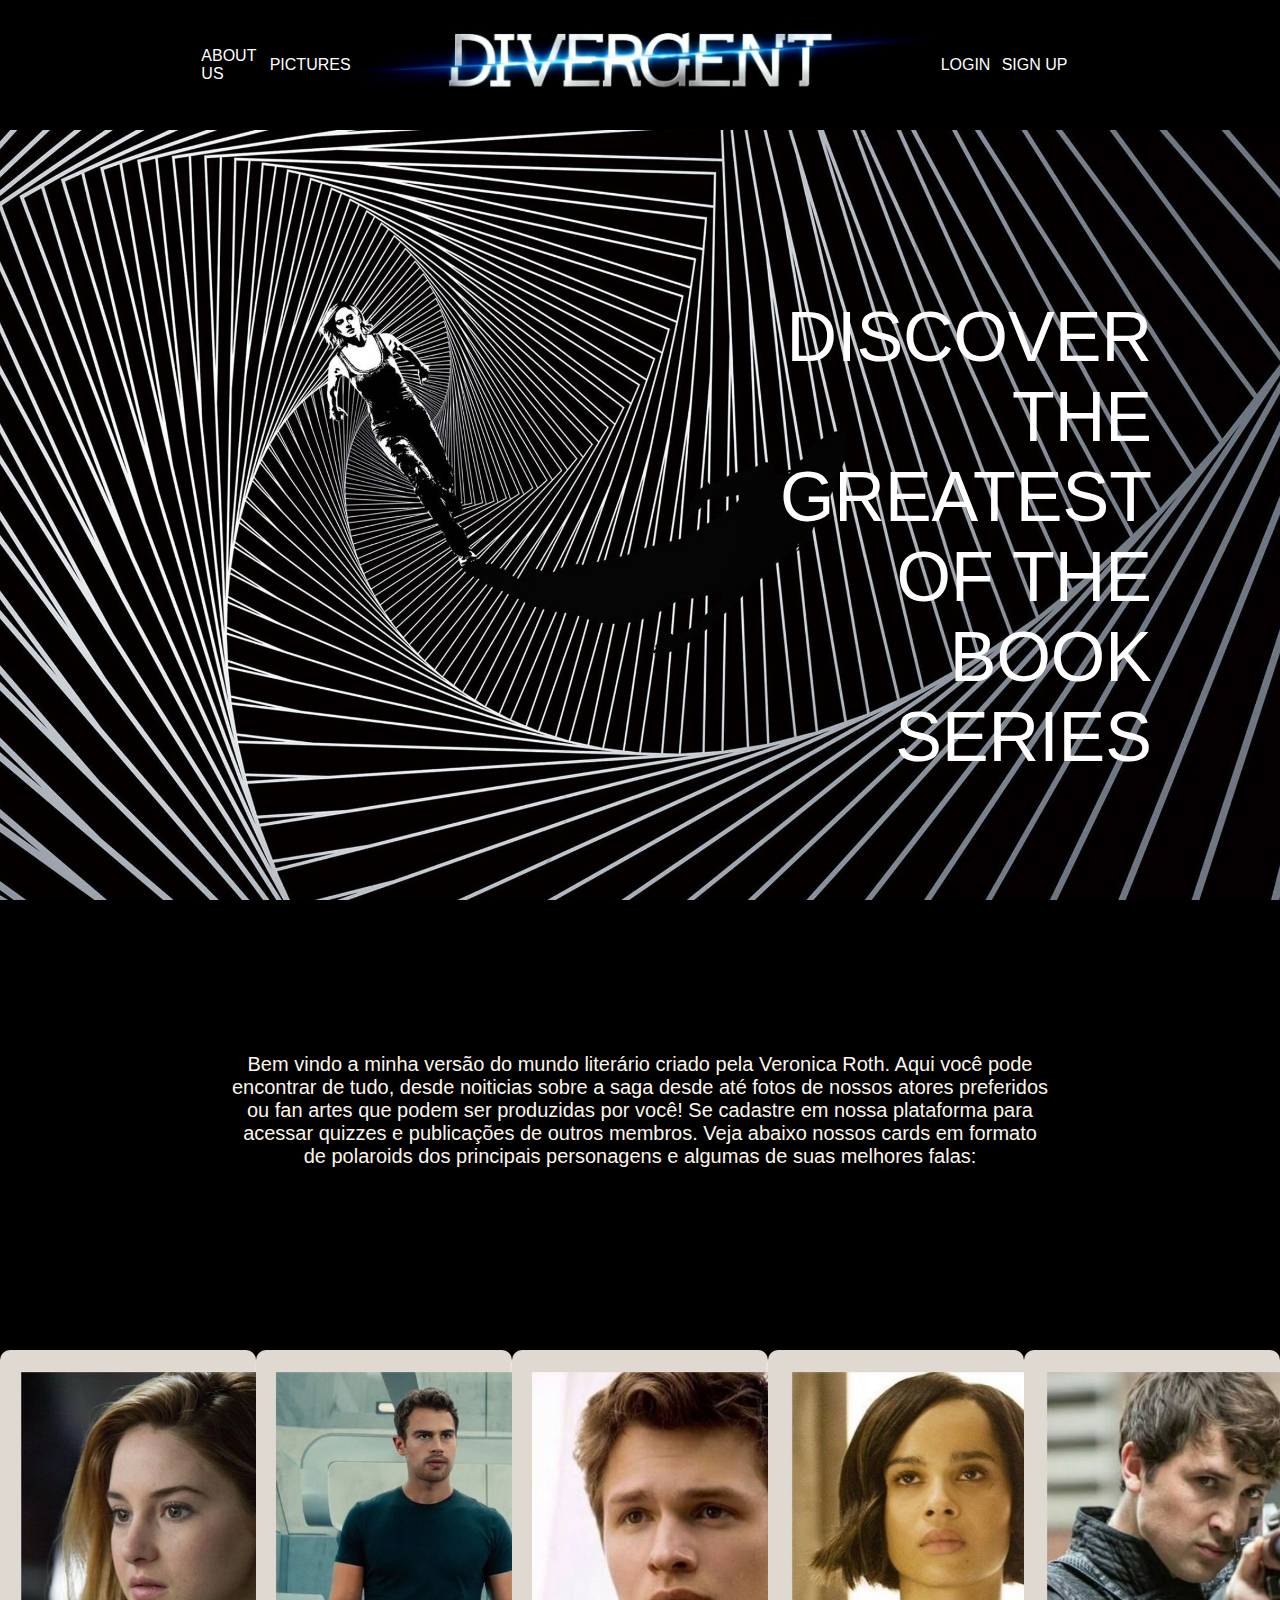
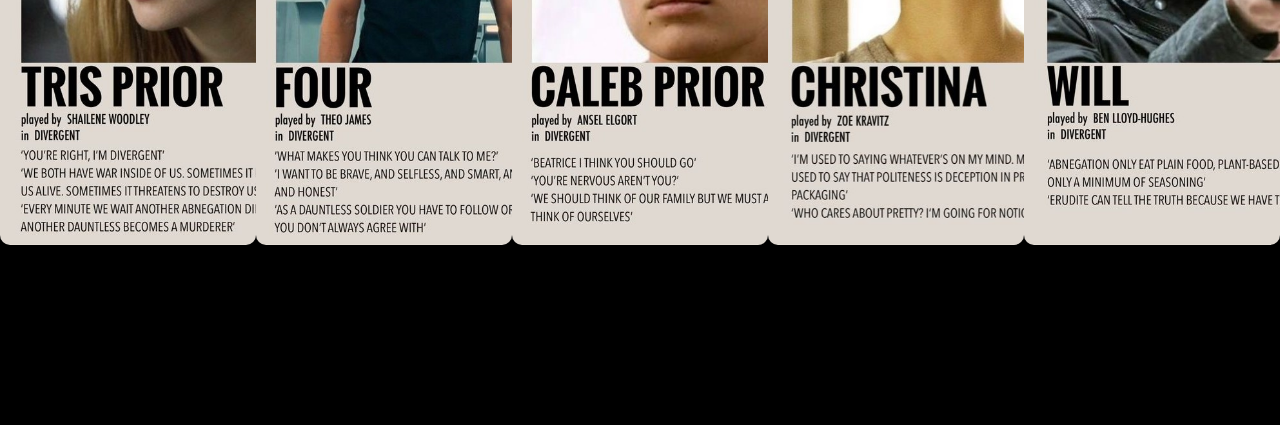
==== site/public/index.html @ 999c89a1 "site conectado com banco (cadastro)" ====
<!DOCTYPE html>
<html lang="en">

<head>
    <meta charset="UTF-8">
    <meta http-equiv="X-UA-Compatible" content="IE=edge">
    <meta name="viewport" content="width=device-width, initial-scale=1.0">
    <title>HOME</title>
    <link rel="stylesheet" href="./css/home.css">
</head>

<body>
    <div class="banner">
        <div class="header">
            <div class="container">
                <ul class="nav_bar">
                    <!-- <li> <a href="home.html"> HOME</a></li> -->
                    <li> <a href="simulador.html">ABOUT US</a></li>
                    <li> <a href="simulador.html">PICTURES</a></li>
                </ul>
                <span class="logo"><a href="home.html"><img class="logo2" src="./assets/imgs/Divergent.png" alt=""></a></span>
                <ul class="nav_bar">
                    <!-- <li> <a href="simulador.html">UPDATES</a></li> OU TALK WITH US (blog perguntas talvez?) -->
                    <li> <a href="login.html">LOGIN</a></li>
                    <li><a href="cadastro.html">SIGN UP</a></li>
                </ul>
            </div>
        </div>
        <div class="banner_content">
            DISCOVER THE GREATEST OF THE BOOK SERIES
        </div>

    </div>

    <div class="informativo">
        <div class="container">
            <!-- <span class="picture_intro"></span> -->
            <span class="intro"> Bem vindo a minha versão do mundo literário criado pela Veronica Roth. Aqui você pode encontrar de tudo, desde noiticias sobre a saga desde até fotos de nossos atores preferidos ou fan artes que podem ser produzidas por você! Se cadastre em nossa plataforma para acessar quizzes e publicações de outros membros. Veja abaixo nossos cards em formato de polaroids dos principais personagens e algumas de suas melhores falas:</span>
            <!-- <span class="picture_intro"></span> -->
        </div>
    </div>
    <div class="personagens">
        <!-- <h1 class="per_titulo">NOSSOS QUERIDINHOS!</h1>
        <span class="subtitulo_per">Conheça os personagens principais da história e suas frases mais marcantes</span> -->
        <div class="cards">
            <div class="per1"></div>
            <div class="per2"></div>
            <div class="per3"></div>
            <div class="per4"></div>
            <div class="per5"></div>
        </div>
    </div>
</body>

</html>

<script>

</script>
---- site/public/css/home.css ----
* {
    font-family: 'Gill Sans', 'Gill Sans MT', Calibri, 'Trebuchet MS', sans-serif;
}

body {
    margin: 0%;
    padding: 0%;
    /* background-color: rgb(37, 37, 37); */
   background-color: black;
}

.header {
    /* margin-top: -16px; */
    width: 100%;
    height: 13vh;
}

.container {
    display: flex;
    background-color: black;
}

.header .container {
    justify-content: center;
    padding: 2vh;
    margin: auto;
}

.container ul {
    color: white;
}

ul {
    padding: 0%;
    margin: 0%;
}

a {
    color: rgb(255, 254, 254);
    text-decoration: none;
}

.nav_bar {
    /* width: 15%; */
    width: 12%;
    list-style: none;
    display: flex;
    justify-content: space-evenly;
    align-items: center;
}

.banner {
    background-image: url("../assets/imgs/banner_estranho.jpg");
    width: 100%;
    height: 100vh;
    color: #fff;
    background-size: cover;
}
.banner_content{
    height: 100vh;
    width: 35%;
    margin-top: 20vh;
    margin-left: 55%;
    font-size: 70px;
    text-align: end;
}

.informativo {
    width: 100%;
    height: 35vh;
    background-color:black;
    /* rgb(9, 56, 74) */
    display: flex;
    justify-content: center;
}

.logo2{
    height: 10vh;
    width: 100%;
}

/* .picture_intro {
    background-image: url("intro4.jpg");
    width: 35vh;
    height: 20vh;
    background-size: cover;
    border-radius: 10px;

} */

/* .picture_intro{
    background-image: url("perfil_four2.jpg");
    width: 37vh;
    height: 55vh;
    background-size: cover;
    border-radius: 10px;
}
.picture_intro2{
    background-image: url("perfil_tris.jpg");
    width: 37vh;
    height: 55vh;
    background-size: cover;
    border-radius: 10px;
} */
.intro {
    width: 80%;
    color: rgb(253, 245, 235);
    font-size: 20px;
    justify-content: center;
    text-align: center;
    /* justificar conteudo */
}
.informativo .container {
    margin-top: 15vh;
    padding: 2vh;
    margin-left: 10vh;
    margin-right: 10vh;
    justify-content: space-evenly;
    width: 80%;
    height: 20vh;
    background-color: black;
}

.personagens {
    margin-top: 15vh;
    height: 75vh;
    width: 100%;
    background-color: black;
    display: flex;
    flex-direction: column;

}
.per_titulo{
    width: 100%;
    display: flex;
    color: rgb(253, 245, 235);
    justify-content: center;
    margin-top: 5vh;
}
.subtitulo_per{
    width: 100%;
    color: rgb(253, 245, 235);
    text-align: center;
    margin-bottom: 2vh;
}
.cards{
    display: flex;
    justify-content: space-evenly;
}
.per1{
    background-image: url("../assets/imgs/perfil_tris.jpg");
    width: 37vh;
    height: 55vh;
    background-size: cover;
    border-radius: 10px;
}
.per2{
    background-image: url("../assets/imgs/perfil_four2.jpg");
    width: 37vh;
    height: 55vh;
    background-size: cover;
    border-radius: 10px;
}
.per3{
    background-image: url("../assets/imgs/caleb.jpg");
    width: 37vh;
    height: 55vh;
    background-size: cover;
    border-radius: 10px;
}
.per4{
    background-image: url("../assets/imgs/perfil_christina2.jpg");
    width: 37vh;
    height: 55vh;
    background-size: cover;
    border-radius: 10px;
}
.per5{
    background-image: url("../assets/imgs/perfil_will.jpg");
    width: 37vh;
    height: 55vh;
    background-size: cover;
    border-radius: 10px;
}
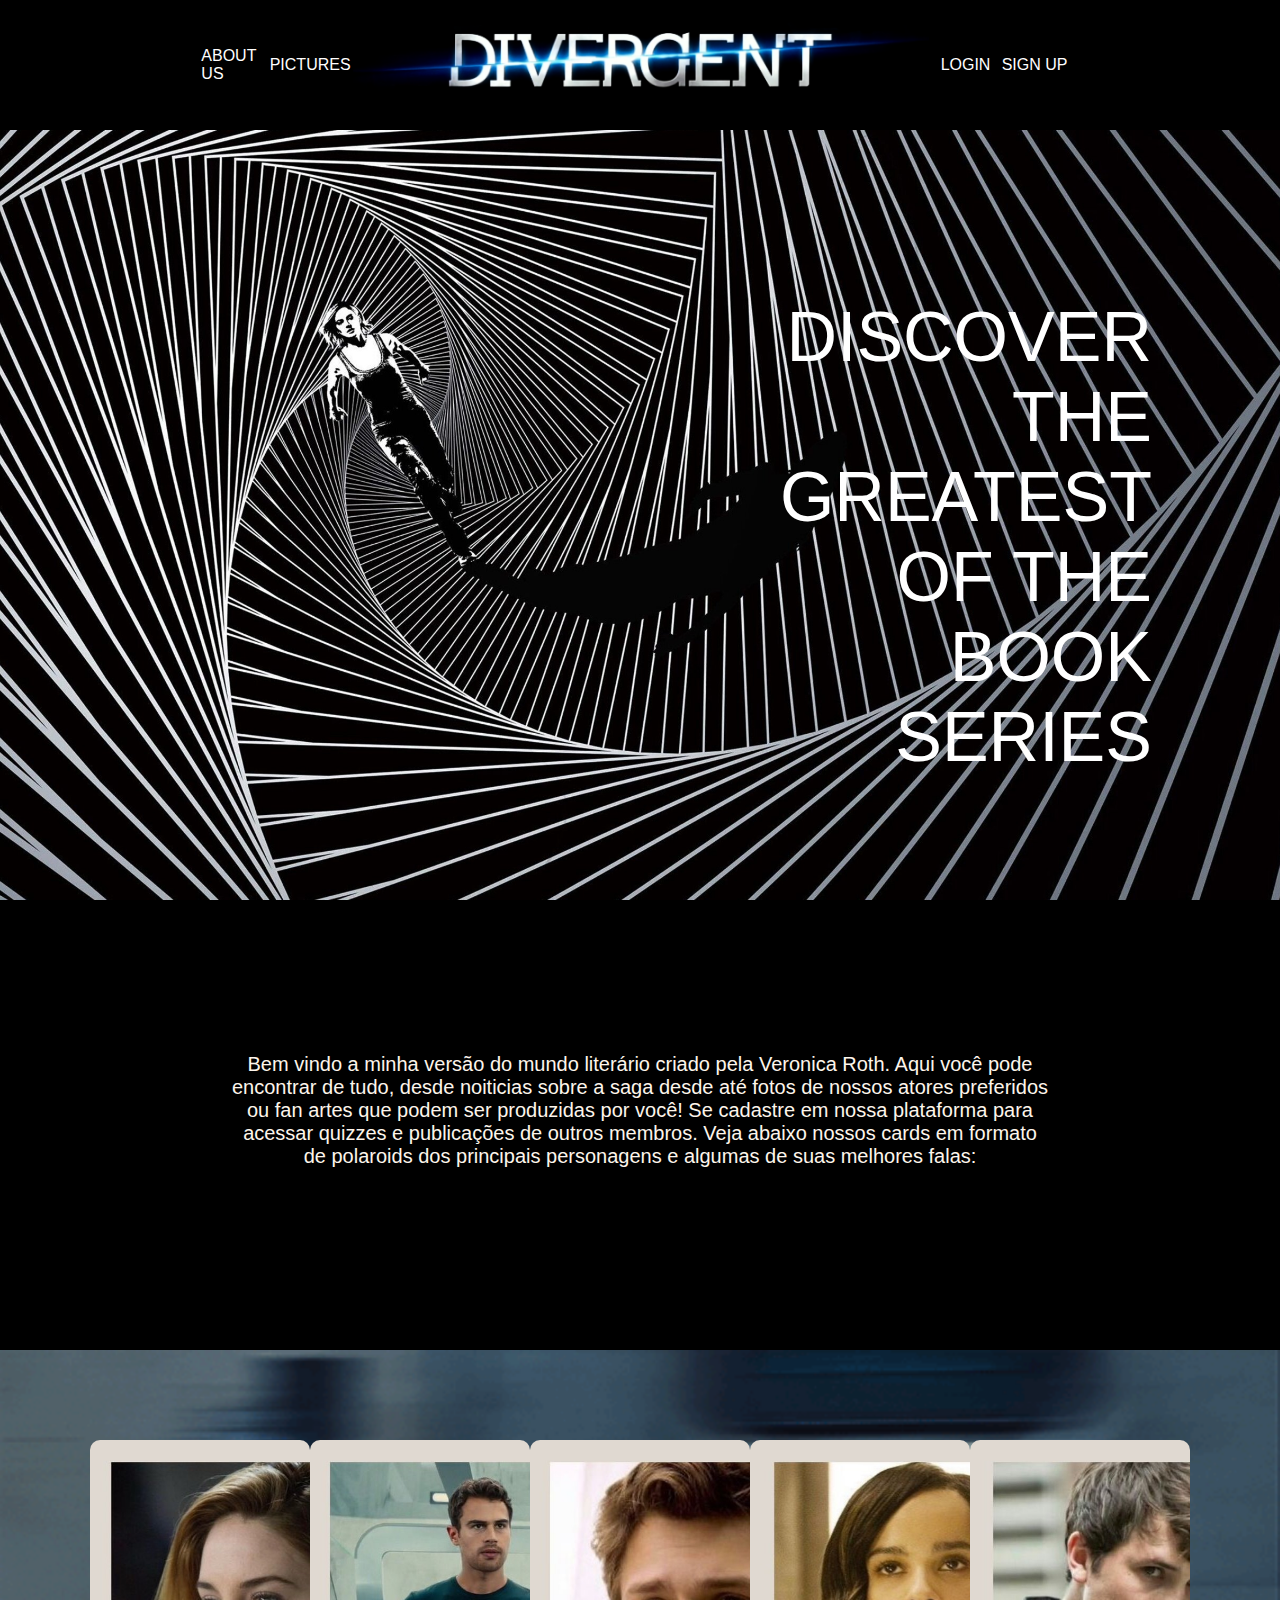
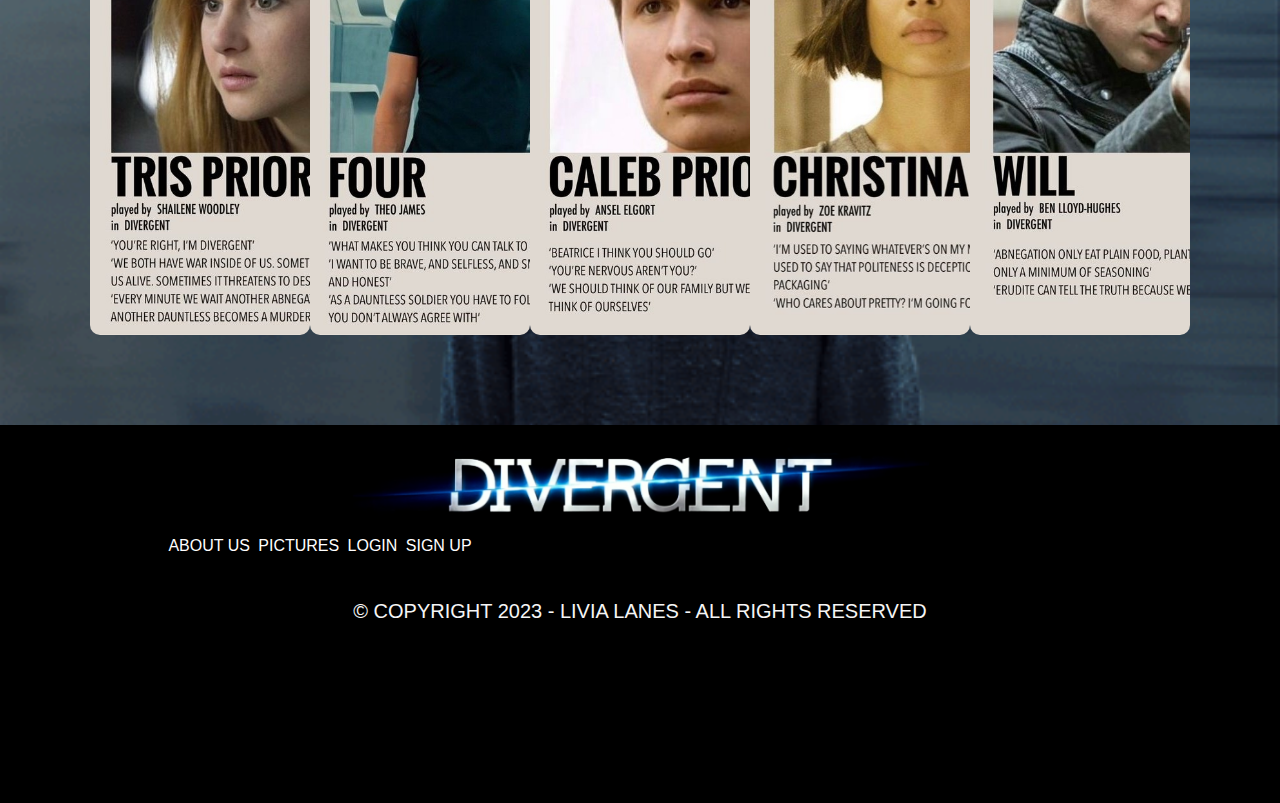
==== commit 4c82f095: "alteração area do usuario e footer" ====
--- a/site/public/index.html
+++ b/site/public/index.html
@@ -15,10 +15,10 @@
             <div class="container">
                 <ul class="nav_bar">
                     <!-- <li> <a href="home.html"> HOME</a></li> -->
-                    <li> <a href="simulador.html">ABOUT US</a></li>
+                    <li> <a href="aboutus.html">ABOUT US</a></li>
                     <li> <a href="simulador.html">PICTURES</a></li>
                 </ul>
-                <span class="logo"><a href="home.html"><img class="logo2" src="./assets/imgs/Divergent.png" alt=""></a></span>
+                <span class="logo"><a href="index.html"><img class="logo2" src="./assets/imgs/Divergent.png" alt=""></a></span>
                 <ul class="nav_bar">
                     <!-- <li> <a href="simulador.html">UPDATES</a></li> OU TALK WITH US (blog perguntas talvez?) -->
                     <li> <a href="login.html">LOGIN</a></li>
@@ -50,6 +50,23 @@
             <div class="per5"></div>
         </div>
     </div>
+<!-- aba fotos e link de videos e facçoes -->
+
+    <div class="footer">
+        <span class="logo1"><a href="index.html"><img class="logo2" src="./assets/imgs/Divergent.png" alt=""></a></span>
+        <div class="paginas">
+            <ul class="paginas">
+                <!-- <li> <a href="home.html"> HOME</a></li> -->
+                <li> <a href="aboutus.html">ABOUT US</a></li>
+                <li> <a href="simulador.html">PICTURES</a></li>
+                <li> <a href="login.html">LOGIN</a></li>
+                <li><a href="cadastro.html">SIGN UP</a></li>
+            </ul>
+        </div>
+        <div class="direitos">
+        © COPYRIGHT 2023 - LIVIA LANES - ALL RIGHTS RESERVED
+       </div>
+    </div>
 </body>
 
 </html>
--- a/site/public/css/home.css
+++ b/site/public/css/home.css
@@ -125,7 +125,9 @@
     margin-top: 15vh;
     height: 75vh;
     width: 100%;
-    background-color: black;
+    /* background-color: black; */
+    background-image: url('../assets/imgs/gif1.gif');
+    background-size: cover;
     display: flex;
     flex-direction: column;
 
@@ -135,7 +137,6 @@
     display: flex;
     color: rgb(253, 245, 235);
     justify-content: center;
-    margin-top: 5vh;
 }
 .subtitulo_per{
     width: 100%;
@@ -145,7 +146,8 @@
 }
 .cards{
     display: flex;
-    justify-content: space-evenly;
+    justify-content: space-between;
+    padding: 10vh;
 }
 .per1{
     background-image: url("../assets/imgs/perfil_tris.jpg");
@@ -181,4 +183,32 @@
     height: 55vh;
     background-size: cover;
     border-radius: 10px;
+}
+
+
+.footer {
+    width: 100%;
+    height: 40vh;
+    /* background-image: url('../assets/imgs/gif1.gif');
+    background-size: cover; */
+}
+.direitos{
+    color: whitesmoke;
+    font-size: 20px;
+    display: flex;
+    justify-content: center;
+    margin: 5vh;
+}
+.logo1{
+    margin-top: 2vh;
+    width: 100%;
+    display: flex;
+    justify-content: center;
+}
+.paginas{
+    width: 50%;
+    list-style: none;
+    display: flex;
+    justify-content: space-evenly;
+    align-items: center;
 }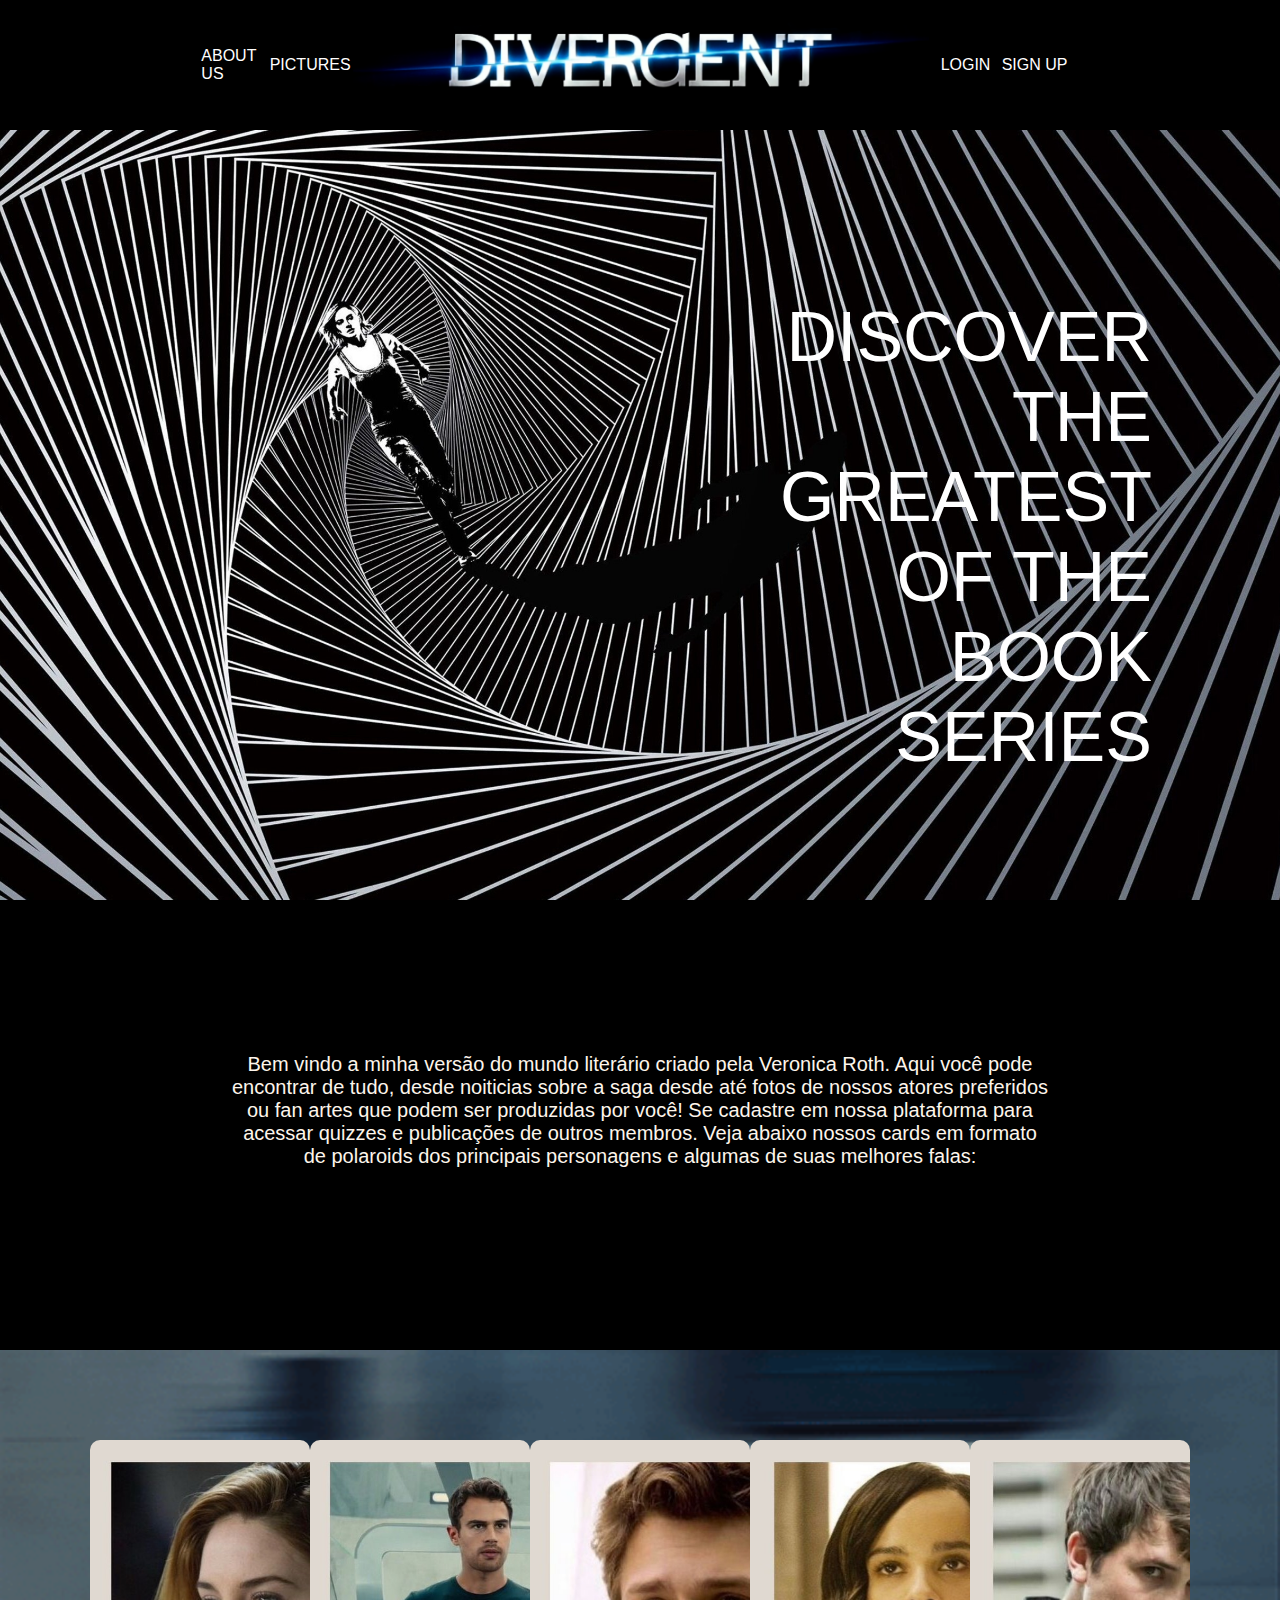
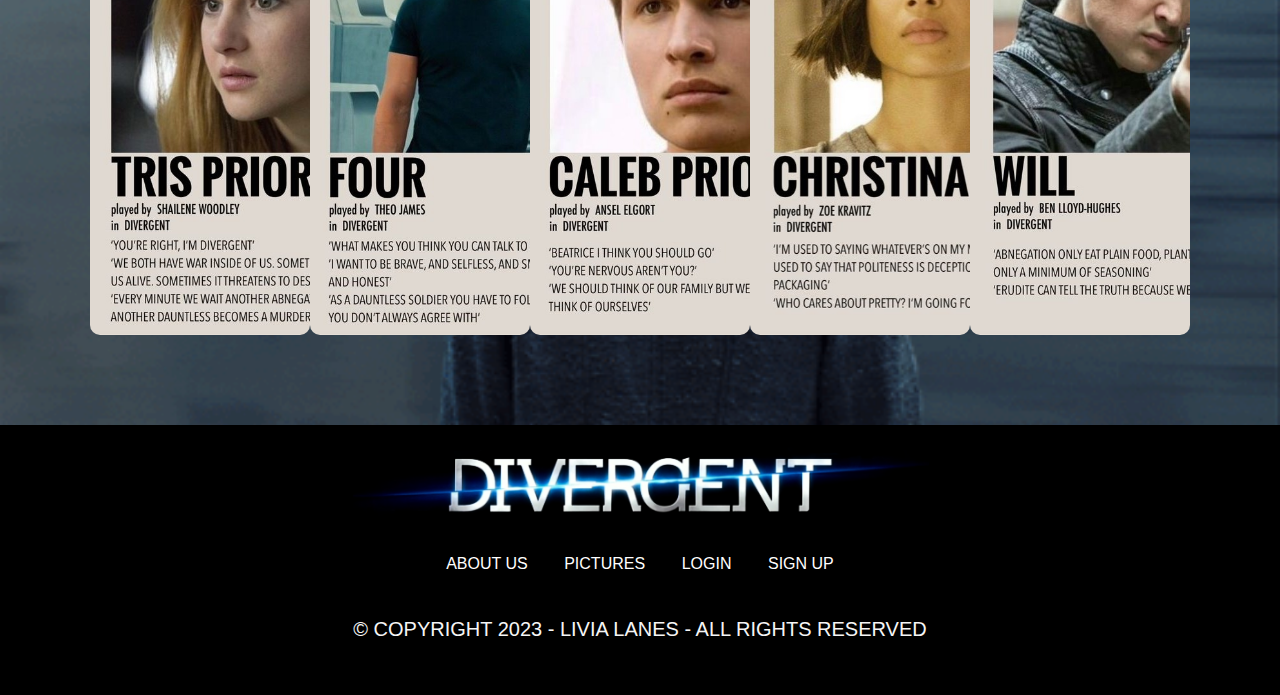
==== commit 0446e752: "atualização com footer" ====
--- a/site/public/index.html
+++ b/site/public/index.html
@@ -54,7 +54,7 @@
 
     <div class="footer">
         <span class="logo1"><a href="index.html"><img class="logo2" src="./assets/imgs/Divergent.png" alt=""></a></span>
-        <div class="paginas">
+        <div class="nav">
             <ul class="paginas">
                 <!-- <li> <a href="home.html"> HOME</a></li> -->
                 <li> <a href="aboutus.html">ABOUT US</a></li>
--- a/site/public/css/home.css
+++ b/site/public/css/home.css
@@ -155,6 +155,7 @@
     height: 55vh;
     background-size: cover;
     border-radius: 10px;
+    transition-duration: 0.3s;
 }
 .per2{
     background-image: url("../assets/imgs/perfil_four2.jpg");
@@ -162,6 +163,7 @@
     height: 55vh;
     background-size: cover;
     border-radius: 10px;
+    transition-duration: 0.3s;
 }
 .per3{
     background-image: url("../assets/imgs/caleb.jpg");
@@ -169,6 +171,7 @@
     height: 55vh;
     background-size: cover;
     border-radius: 10px;
+    transition-duration: 0.3s;
 }
 .per4{
     background-image: url("../assets/imgs/perfil_christina2.jpg");
@@ -176,6 +179,7 @@
     height: 55vh;
     background-size: cover;
     border-radius: 10px;
+    transition-duration: 0.3s;
 }
 .per5{
     background-image: url("../assets/imgs/perfil_will.jpg");
@@ -183,14 +187,35 @@
     height: 55vh;
     background-size: cover;
     border-radius: 10px;
-}
+    transition-duration: 0.3s;
+}
+.per1:hover {
+    width: 40vh;
+    height: 60vh;
+}
+.per2:hover {
+    width: 40vh;
+    height: 60vh;
+}
+.per3:hover {
+    width: 40vh;
+    height: 60vh;
+}
+.per4:hover {
+    width: 40vh;
+    height: 60vh;
+}
+.per5:hover {
+    width: 40vh;
+    height: 60vh;
+}
+
+
 
 
 .footer {
     width: 100%;
-    height: 40vh;
-    /* background-image: url('../assets/imgs/gif1.gif');
-    background-size: cover; */
+    height: 28vh;
 }
 .direitos{
     color: whitesmoke;
@@ -206,9 +231,17 @@
     justify-content: center;
 }
 .paginas{
-    width: 50%;
+    width: 100%;
     list-style: none;
     display: flex;
     justify-content: space-evenly;
-    align-items: center;
+    /* margin-left: 25%;
+    margin-right: 25%;
+    margin-top: 2vh; */
+}
+.nav{
+    width: 36%;
+    margin-left: 32%;
+    margin-right: 32%;
+    margin-top: 2vh; 
 }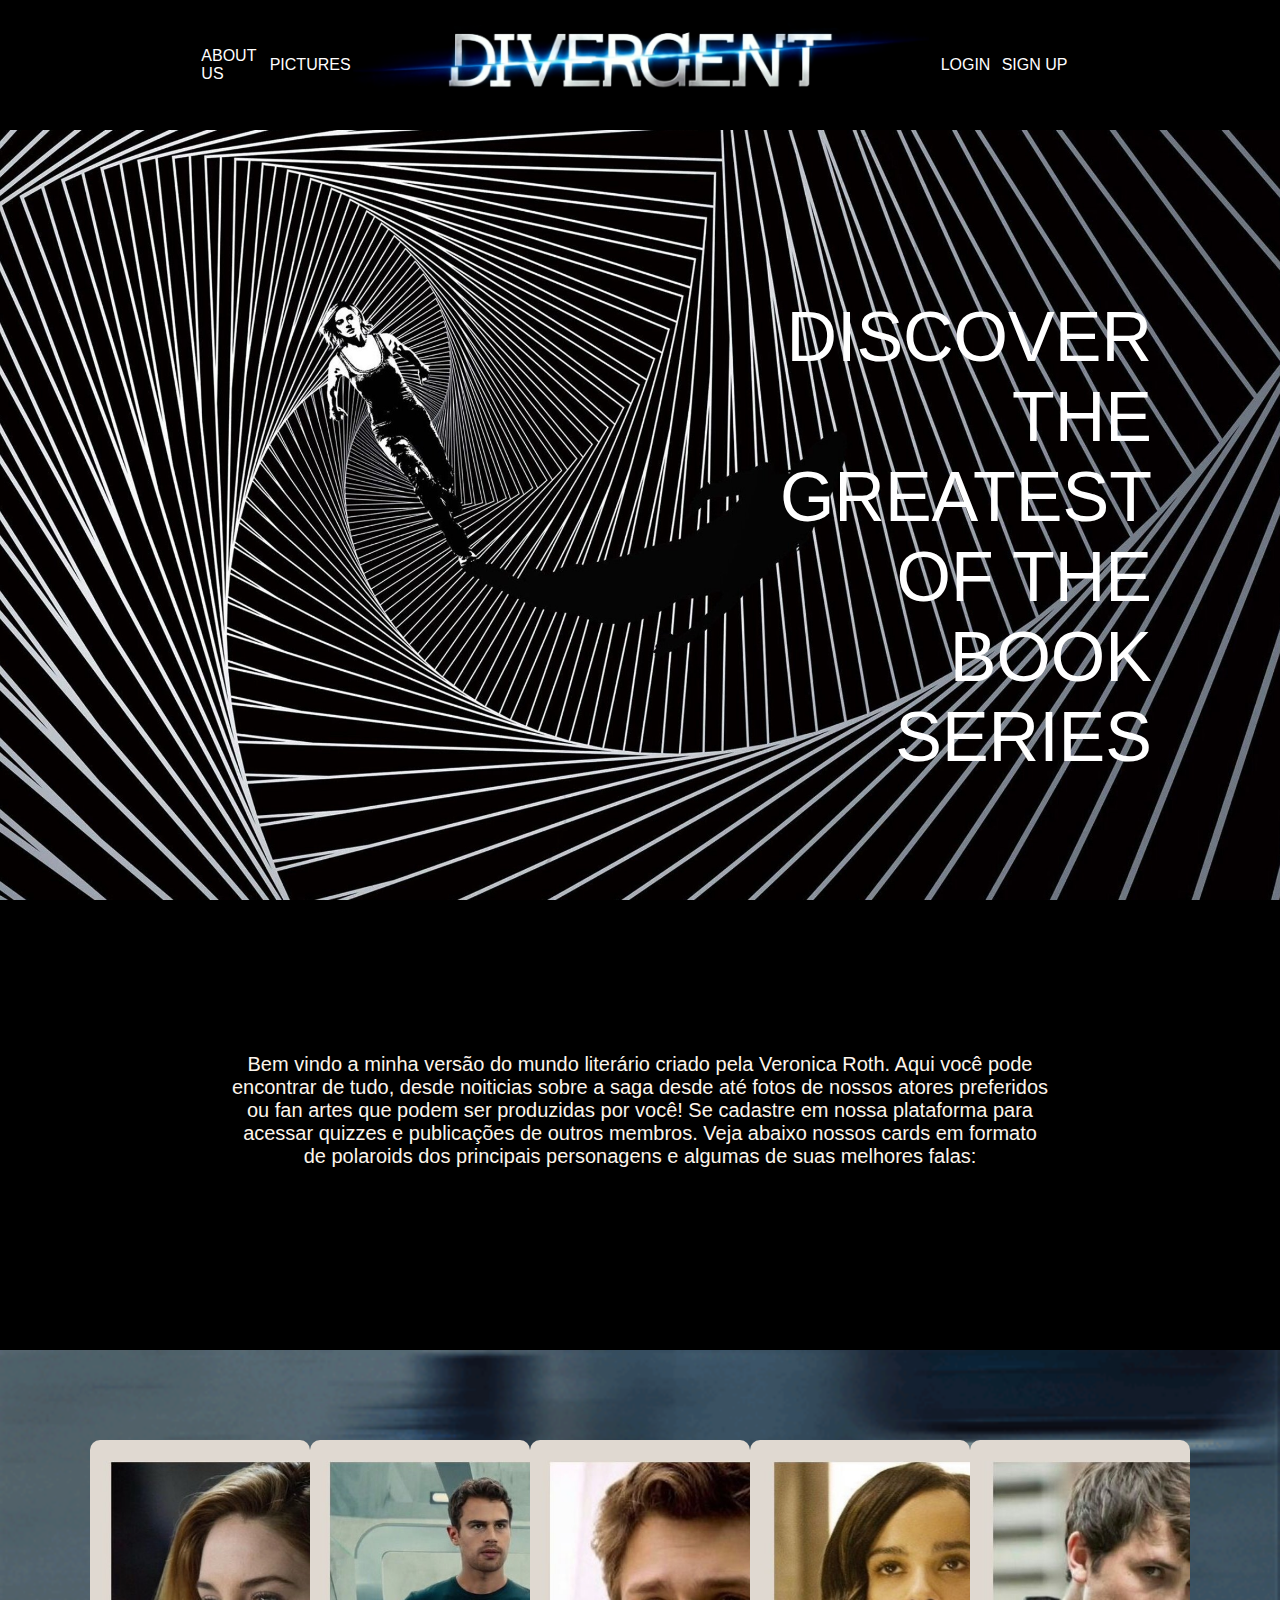
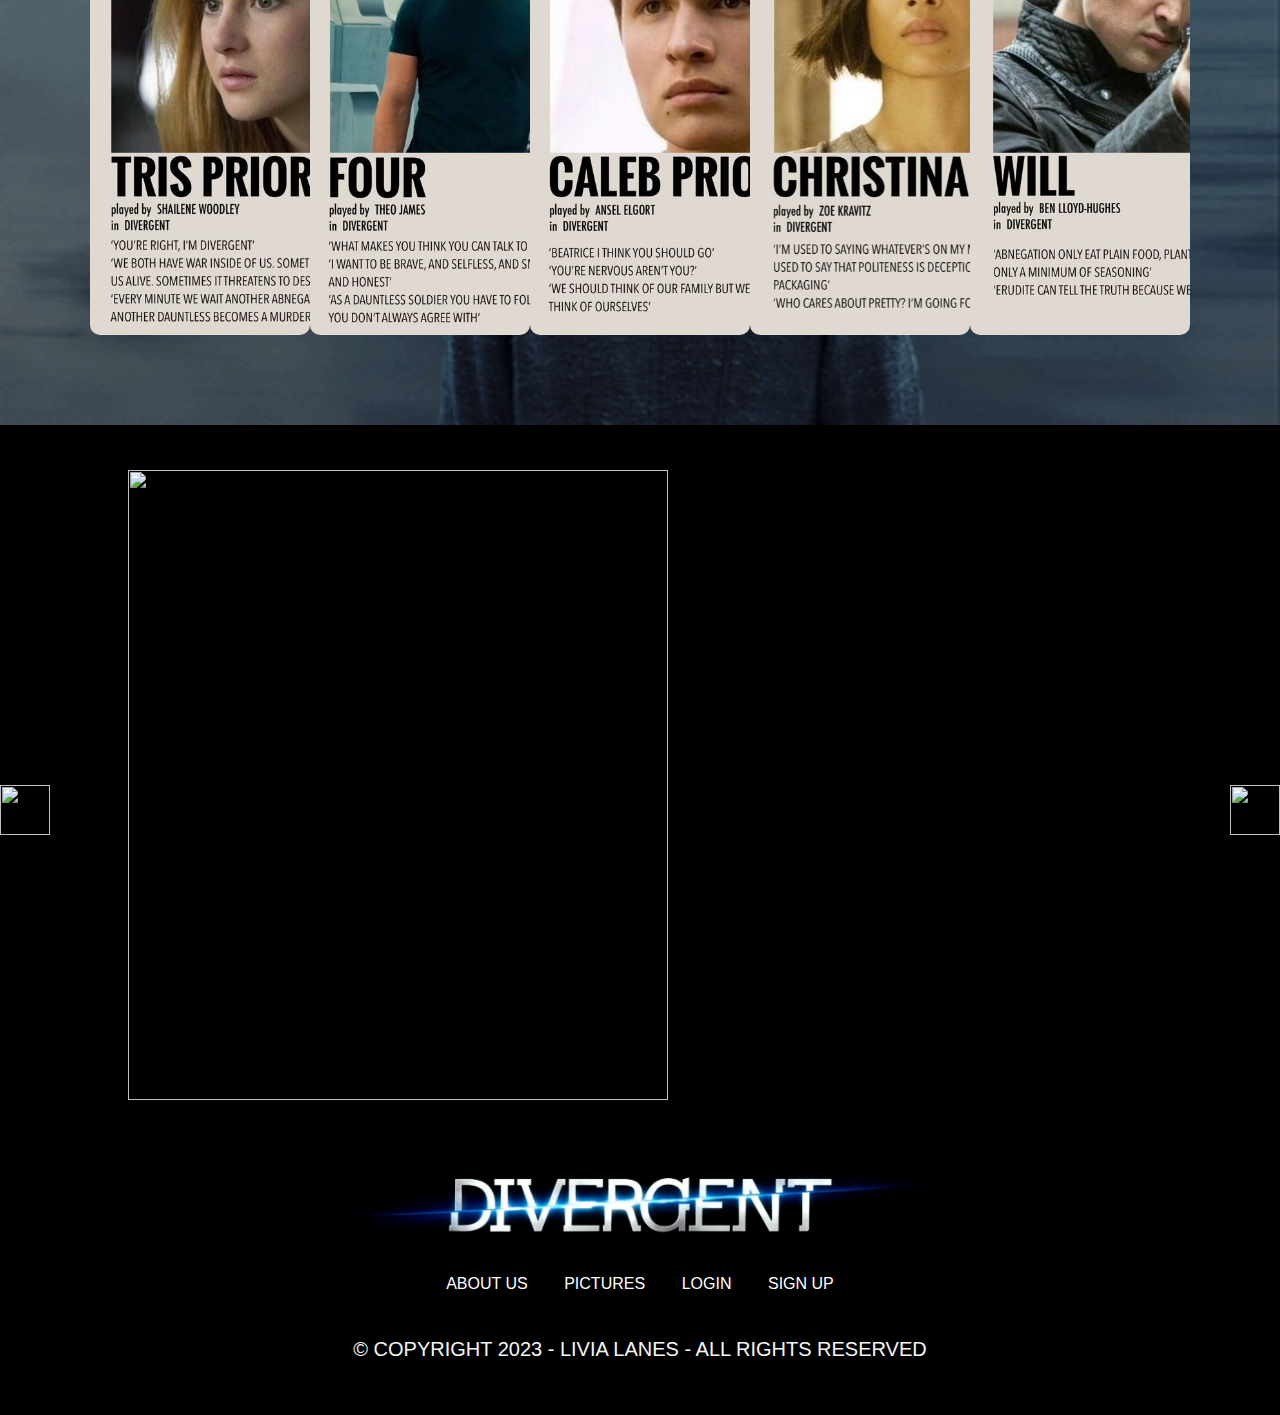
==== commit d2d9d8d8: "mural de avisos" ====
--- a/site/public/index.html
+++ b/site/public/index.html
@@ -15,14 +15,14 @@
             <div class="container">
                 <ul class="nav_bar">
                     <!-- <li> <a href="home.html"> HOME</a></li> -->
-                    <li> <a href="aboutus.html">ABOUT US</a></li>
-                    <li> <a href="simulador.html">PICTURES</a></li>
+                    <li> <a class="nav1" href="aboutus.html">ABOUT US</a></li>
+                    <li> <a class="nav1" href="simulador.html">PICTURES</a></li>
                 </ul>
                 <span class="logo"><a href="index.html"><img class="logo2" src="./assets/imgs/Divergent.png" alt=""></a></span>
                 <ul class="nav_bar">
                     <!-- <li> <a href="simulador.html">UPDATES</a></li> OU TALK WITH US (blog perguntas talvez?) -->
-                    <li> <a href="login.html">LOGIN</a></li>
-                    <li><a href="cadastro.html">SIGN UP</a></li>
+                    <li> <a class="nav1" href="login.html">LOGIN</a></li>
+                    <li><a class="nav1" href="cadastro.html">SIGN UP</a></li>
                 </ul>
             </div>
         </div>
@@ -50,6 +50,18 @@
             <div class="per5"></div>
         </div>
     </div>
+
+
+
+    <div class="all">
+        <div id="carrosel1" class="slides">
+
+        </div>
+        <div class="btnImg">
+            <img class="setasSlide" src="../assets/imgs/carrosel/flecha (1).png" onclick="direita()" alt="" style="height: 50px; width: 50px;">
+            <img class="setasSlide" src="../assets/imgs/carrosel/flecha (2).png" onclick="esquerda()" alt="" style="height: 50px; width: 50px;">
+        </div>
+    </div>
 <!-- aba fotos e link de videos e facçoes -->
 
     <div class="footer">
@@ -57,10 +69,10 @@
         <div class="nav">
             <ul class="paginas">
                 <!-- <li> <a href="home.html"> HOME</a></li> -->
-                <li> <a href="aboutus.html">ABOUT US</a></li>
-                <li> <a href="simulador.html">PICTURES</a></li>
-                <li> <a href="login.html">LOGIN</a></li>
-                <li><a href="cadastro.html">SIGN UP</a></li>
+                <li> <a class="nav1" href="aboutus.html">ABOUT US</a></li>
+                <li> <a class="nav1" href="simulador.html">PICTURES</a></li>
+                <li> <a class="nav1" href="login.html">LOGIN</a></li>
+                <li><a class="nav1" href="cadastro.html">SIGN UP</a></li>
             </ul>
         </div>
         <div class="direitos">
@@ -72,5 +84,39 @@
 </html>
 
 <script>
+var contador = 0 
+var carrosel = ['<img class="img-pictures" src="../assets/imgs/carrosel/img1.jpg" alt="">',
+'<img class="img-pictures" src="../assets/imgs/carrosel/img2.jpg" alt="">',
+'<img class="img-pictures" src="../assets/imgs/carrosel/img3.jpg" alt="">',
+'<img class="img-pictures" src="../assets/imgs/carrosel/img4.jpg" alt="">',
+'<img class="img-pictures" src="../assets/imgs/carrosel/img5.jpg" alt="">',
+'<img class="img-pictures" src="../assets/imgs/carrosel/img6.jpg" alt="">',
+'<img class="img-pictures" src="../assets/imgs/carrosel/img7.jpg" alt="">',
+'<img class="img-pictures" src="../assets/imgs/carrosel/img8.jpg" alt="">',
+'<img class="img-pictures" src="../assets/imgs/carrosel/img9.jpg" alt="">',
+'<img class="img-pictures" src="../assets/imgs/carrosel/img10.jpg" alt="">'
+]
+
+carrosel1.innerHTML = carrosel[contador];
+
+function direita() {
+    if(contador == carrosel.length -1) {
+        contador= 0
+    } else {
+        contador ++
+    }
+    if (contador < carrosel.length) {
+        carrosel1.innerHTML = `${carrosel[contador]}`
+    }
+}
+function esquerda() {
+    contador -= 1
+    if(contador == -1) {
+        contador = carrosel.length
+    } 
+    carrosel1.innerHTML = `${carrosel[contador]}`
+
+}
+
 
 </script>--- a/site/public/css/home.css
+++ b/site/public/css/home.css
@@ -35,9 +35,12 @@
     margin: 0%;
 }
 
-a {
+.nav1 {
     color: rgb(255, 254, 254);
     text-decoration: none;
+}
+.nav1:hover{
+    color: rgb(5, 18, 103);
 }
 
 .nav_bar {
@@ -244,4 +247,38 @@
     margin-left: 32%;
     margin-right: 32%;
     margin-top: 2vh; 
+}
+
+
+
+
+.btnImg{
+    position: absolute;
+    display: flex;
+    justify-content: space-between;
+    align-self: center;
+    width: 100%;
+    height: auto;
+    margin-top: 50px;
+}
+
+.setasSlide{
+    cursor: pointer;
+}
+.slides{
+    width: 80%;
+    height: 70vh;
+}
+.img-pictures{
+    width: 60vh;
+    height: 70vh;
+    z-index: 999;
+    cursor: pointer;
+}
+.all{
+    display: flex;
+    justify-content: center;
+    align-items: center;
+    width: 100%;
+    height: 80vh;
 }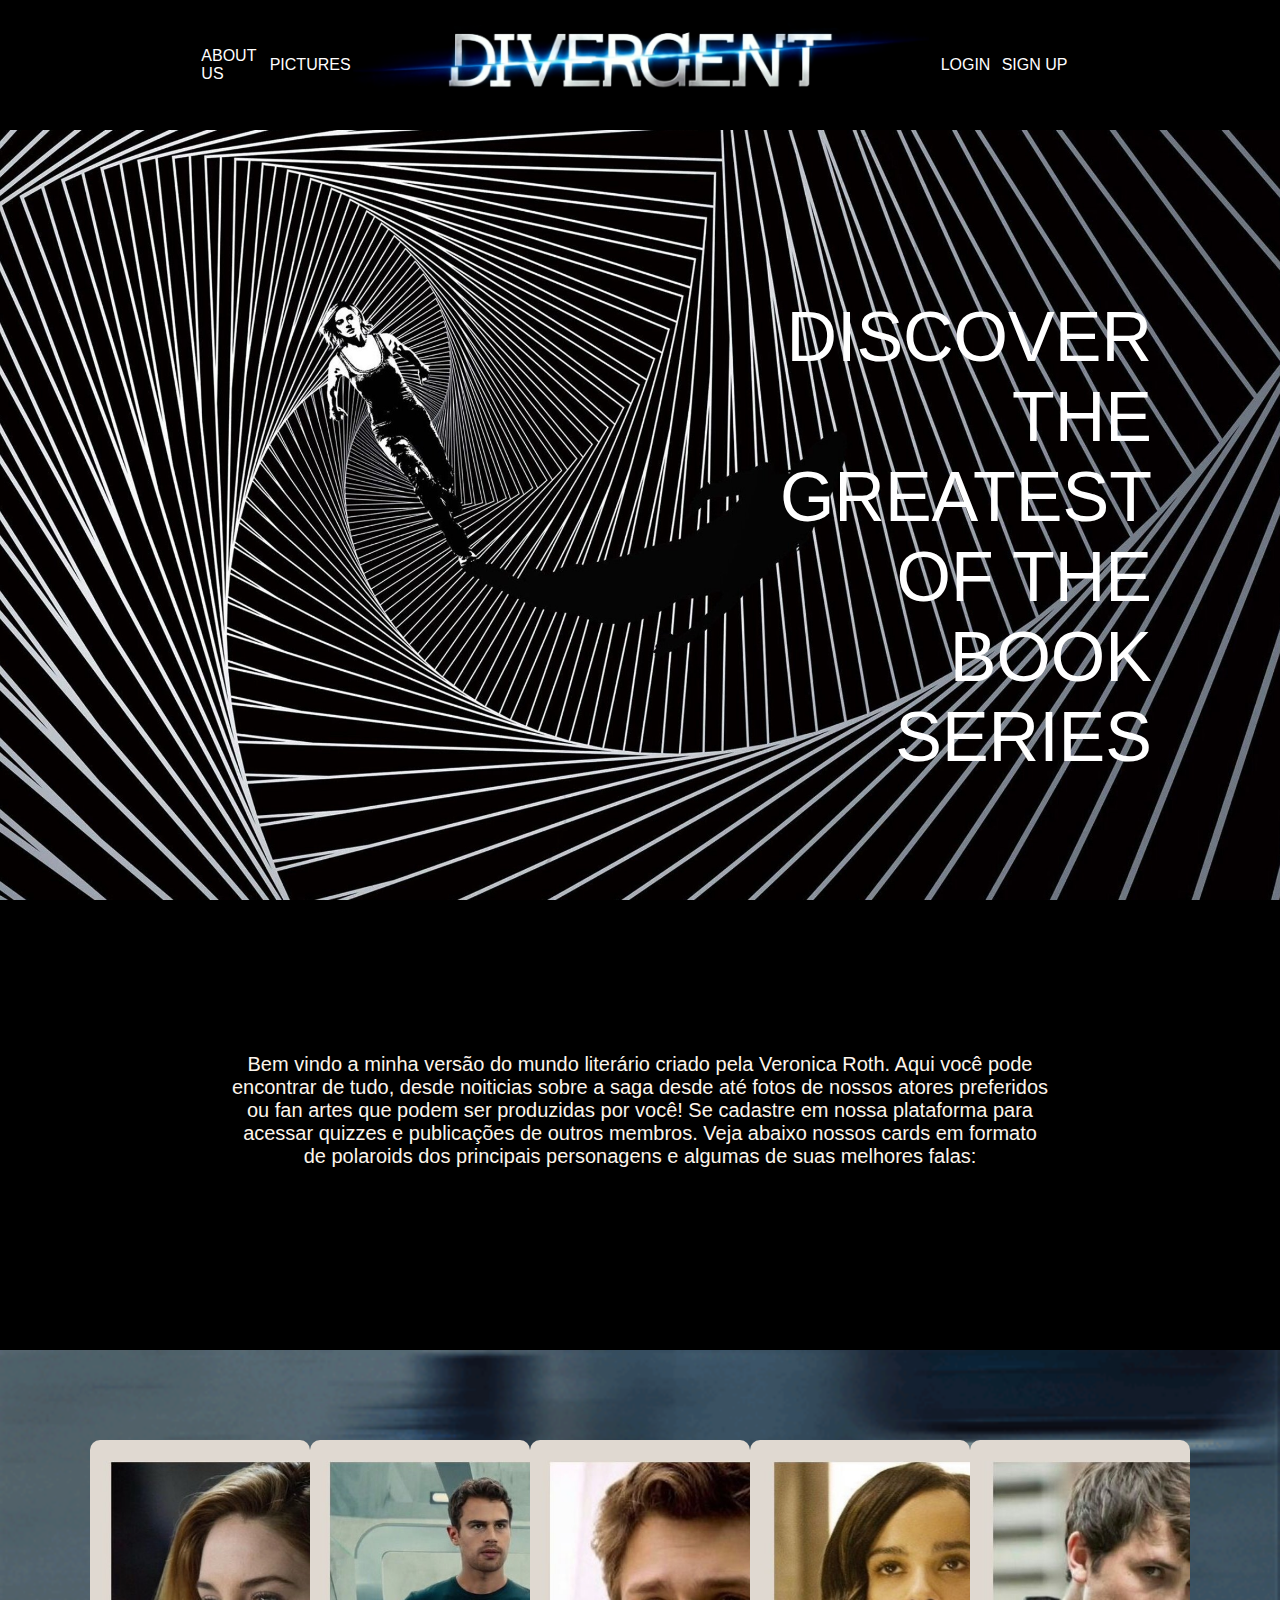
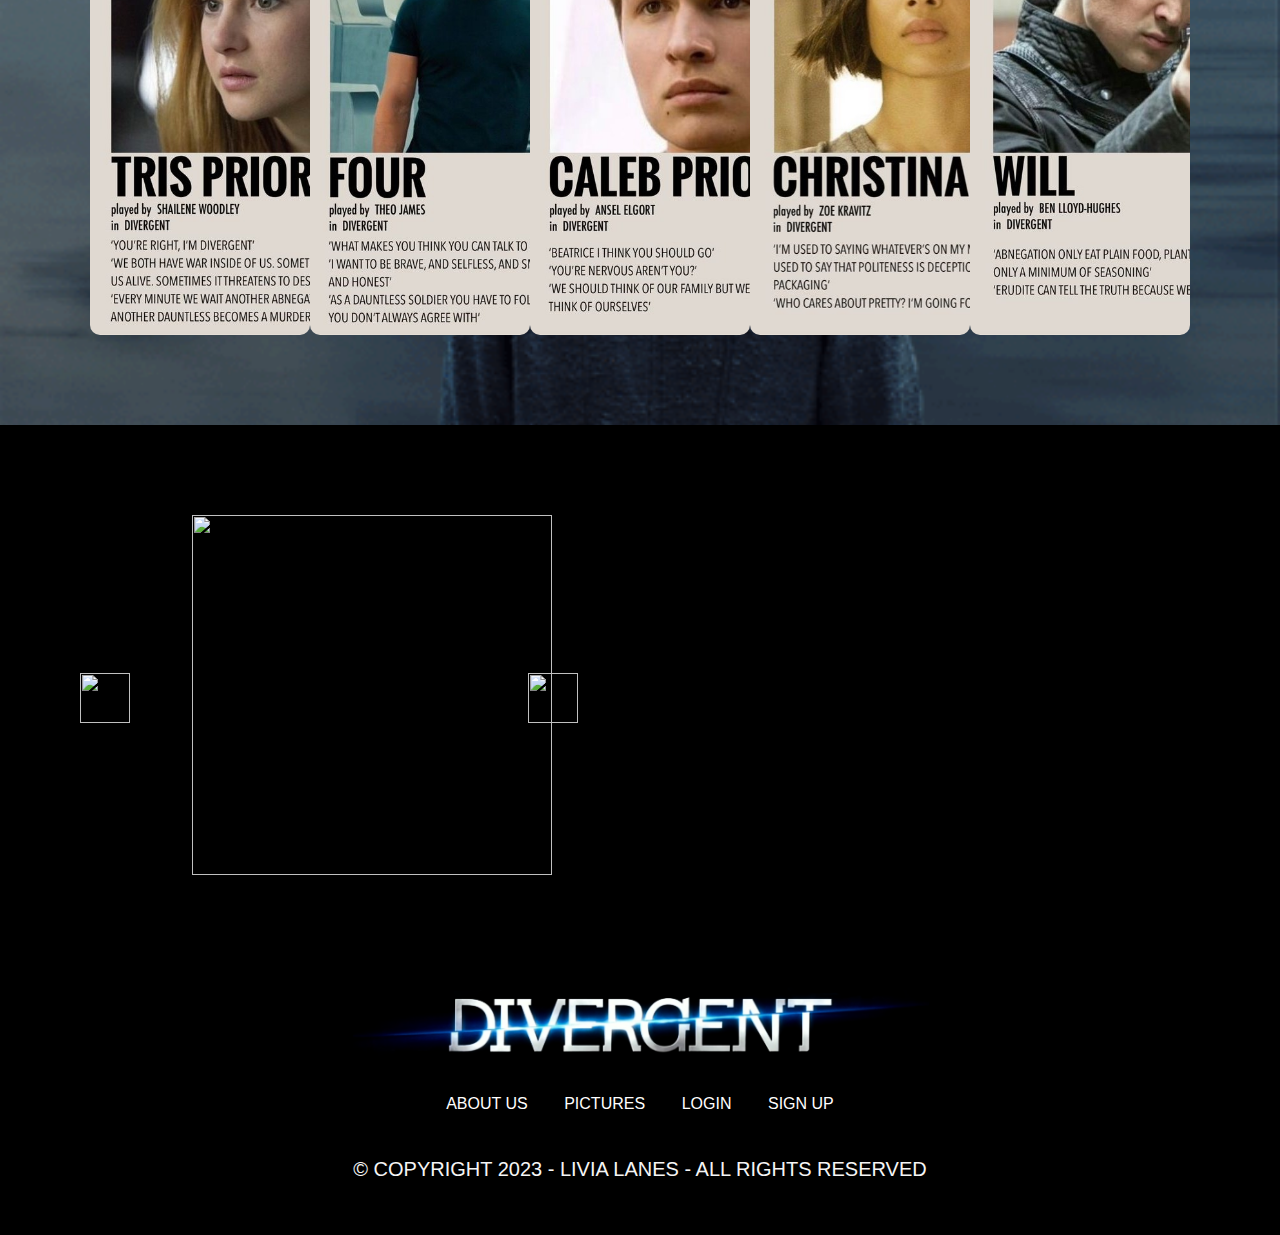
==== commit cbeaf1b3: "dashboards funcionais e pictures com for" ====
--- a/site/public/index.html
+++ b/site/public/index.html
@@ -16,7 +16,7 @@
                 <ul class="nav_bar">
                     <!-- <li> <a href="home.html"> HOME</a></li> -->
                     <li> <a class="nav1" href="aboutus.html">ABOUT US</a></li>
-                    <li> <a class="nav1" href="simulador.html">PICTURES</a></li>
+                    <li> <a class="nav1" href="pictures.html">PICTURES</a></li>
                 </ul>
                 <span class="logo"><a href="index.html"><img class="logo2" src="./assets/imgs/Divergent.png" alt=""></a></span>
                 <ul class="nav_bar">
@@ -54,12 +54,18 @@
 
 
     <div class="all">
-        <div id="carrosel1" class="slides">
+        <div class="left">
+            <div class="btnImg">
+                <img class="setasSlide" src="../assets/imgs/carrosel/seta-removebg-preview.png" onclick="direita()" alt="" style="height: 50px; width: 50px;">
+            </div>
+            <div id="carrosel1" class="slides"></div>
+            <div class="btnImg">
+                <img class="setasSlide" src="../assets/imgs/carrosel/2.png" onclick="esquerda()" alt="" style="height: 50px; width: 50px;">
+            </div>
+        </div>
 
-        </div>
-        <div class="btnImg">
-            <img class="setasSlide" src="../assets/imgs/carrosel/flecha (1).png" onclick="direita()" alt="" style="height: 50px; width: 50px;">
-            <img class="setasSlide" src="../assets/imgs/carrosel/flecha (2).png" onclick="esquerda()" alt="" style="height: 50px; width: 50px;">
+        <div class="right">
+
         </div>
     </div>
 <!-- aba fotos e link de videos e facçoes -->
@@ -85,21 +91,15 @@
 
 <script>
 var contador = 0 
-var carrosel = ['<img class="img-pictures" src="../assets/imgs/carrosel/img1.jpg" alt="">',
-'<img class="img-pictures" src="../assets/imgs/carrosel/img2.jpg" alt="">',
-'<img class="img-pictures" src="../assets/imgs/carrosel/img3.jpg" alt="">',
-'<img class="img-pictures" src="../assets/imgs/carrosel/img4.jpg" alt="">',
-'<img class="img-pictures" src="../assets/imgs/carrosel/img5.jpg" alt="">',
-'<img class="img-pictures" src="../assets/imgs/carrosel/img6.jpg" alt="">',
-'<img class="img-pictures" src="../assets/imgs/carrosel/img7.jpg" alt="">',
-'<img class="img-pictures" src="../assets/imgs/carrosel/img8.jpg" alt="">',
-'<img class="img-pictures" src="../assets/imgs/carrosel/img9.jpg" alt="">',
-'<img class="img-pictures" src="../assets/imgs/carrosel/img10.jpg" alt="">'
+var carrosel = ['<img class="img-pictures" src="../assets/imgs/carrosel/audacia.jpg" alt="">',
+'<img class="img-pictures" src="../assets/imgs/carrosel/abnegacao.jpg" alt="">',
+'<img class="img-pictures" src="../assets/imgs/carrosel/amizade.jpg" alt="">',
+'<img class="img-pictures" src="../assets/imgs/carrosel/erudicao.jpg" alt="">',
+'<img class="img-pictures" src="../assets/imgs/carrosel/franqueza.jpg" alt="">'
 ]
-
 carrosel1.innerHTML = carrosel[contador];
 
-function direita() {
+function esquerda() {
     if(contador == carrosel.length -1) {
         contador= 0
     } else {
@@ -107,14 +107,15 @@
     }
     if (contador < carrosel.length) {
         carrosel1.innerHTML = `${carrosel[contador]}`
-    }
+    } console.log(contador)
 }
-function esquerda() {
+function direita() {
     contador -= 1
     if(contador == -1) {
-        contador = carrosel.length
+        contador = carrosel.length-1
     } 
     carrosel1.innerHTML = `${carrosel[contador]}`
+    console.log(contador)
 
 }
 
--- a/site/public/css/home.css
+++ b/site/public/css/home.css
@@ -253,32 +253,37 @@
 
 
 .btnImg{
-    position: absolute;
-    display: flex;
-    justify-content: space-between;
-    align-self: center;
-    width: 100%;
-    height: auto;
-    margin-top: 50px;
-}
-
-.setasSlide{
-    cursor: pointer;
+    width: 5%;
+    height: 5vh;
 }
 .slides{
-    width: 80%;
+    width: 40%;
     height: 70vh;
+    display: flex;
+    align-items: center;
 }
 .img-pictures{
-    width: 60vh;
-    height: 70vh;
-    z-index: 999;
-    cursor: pointer;
+    width: 40vh;
+    height: 40vh;
 }
 .all{
     display: flex;
-    justify-content: center;
-    align-items: center;
-    width: 100%;
-    height: 80vh;
+    justify-content: space-evenly;
+    align-items: center;
+    width: 100%;
+    height: 60vh;
+}
+.left{
+    width: 100%;
+    height: 55vh;
+    display: flex;
+    justify-content: space-evenly;
+    align-items: center;
+}
+.right{
+    width: 100%;
+    height: 55vh;
+    display: flex;
+    justify-content: space-evenly;
+    align-items: center;
 }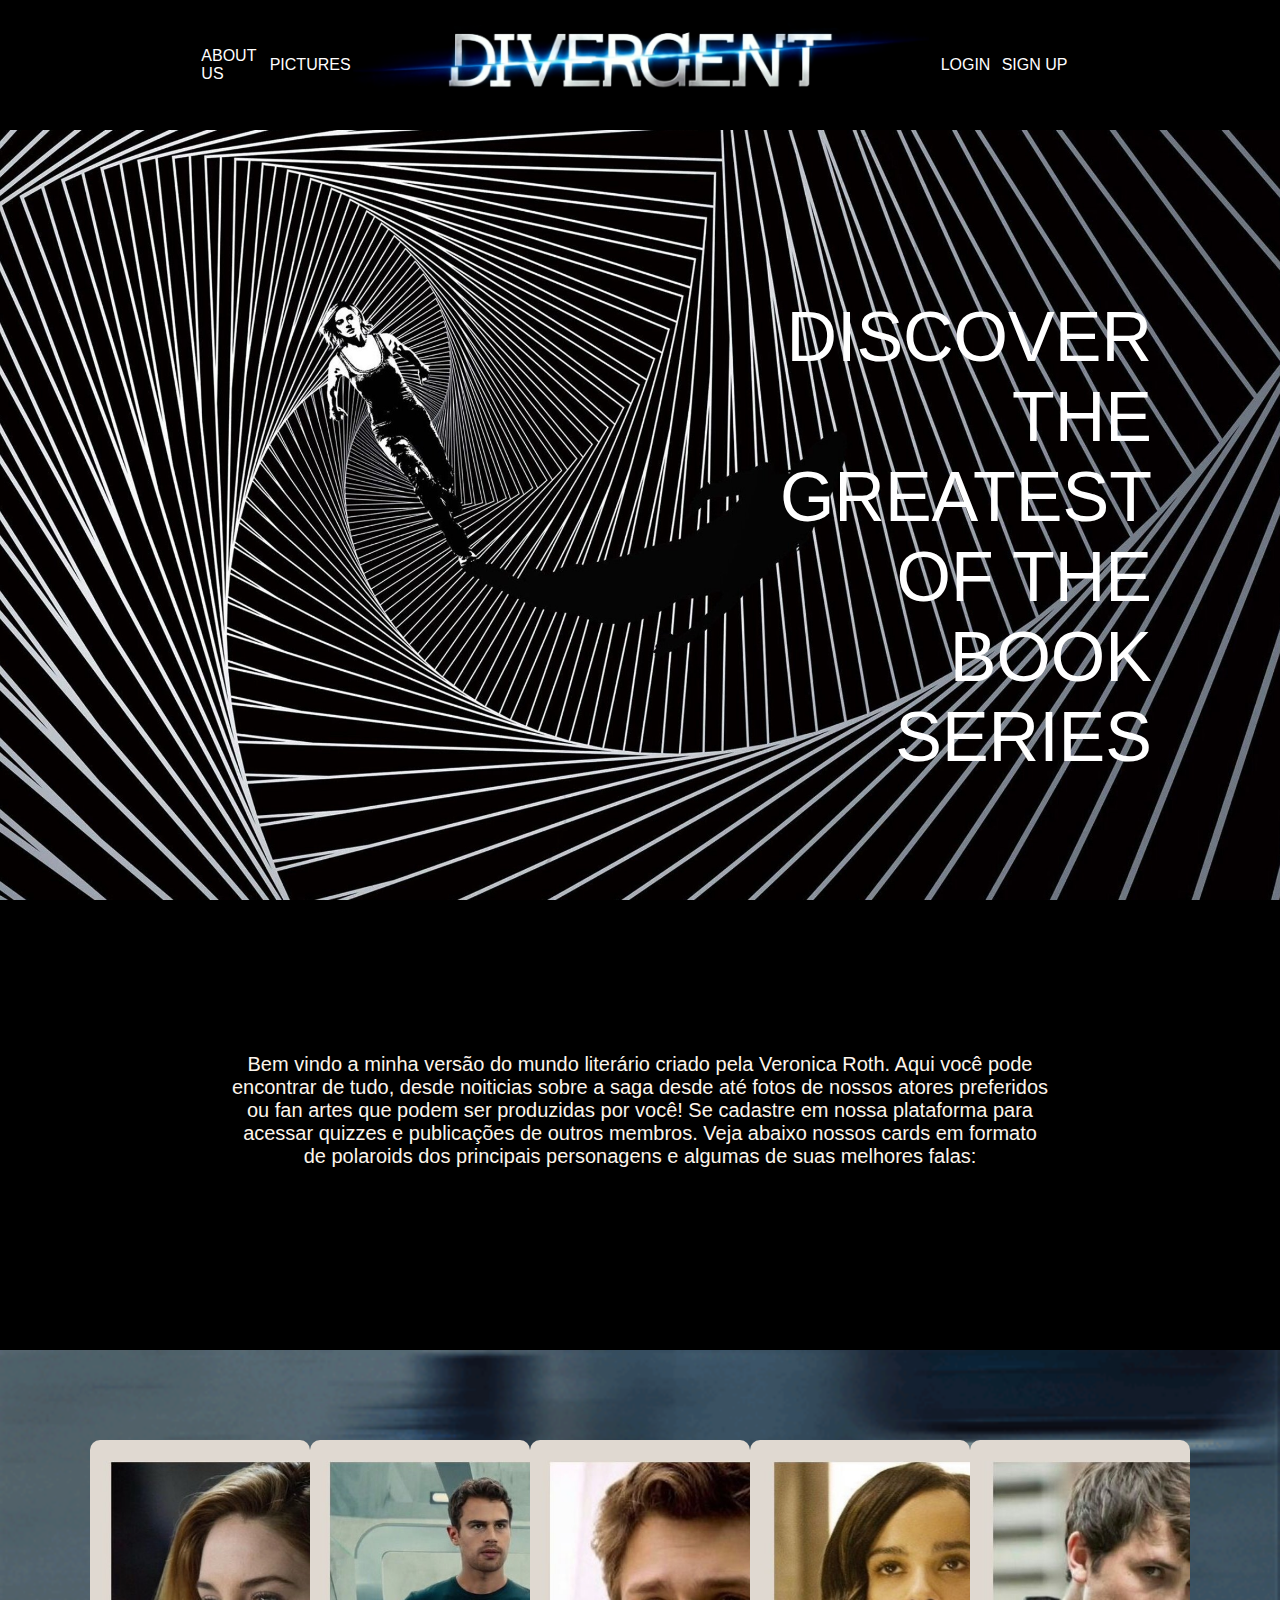
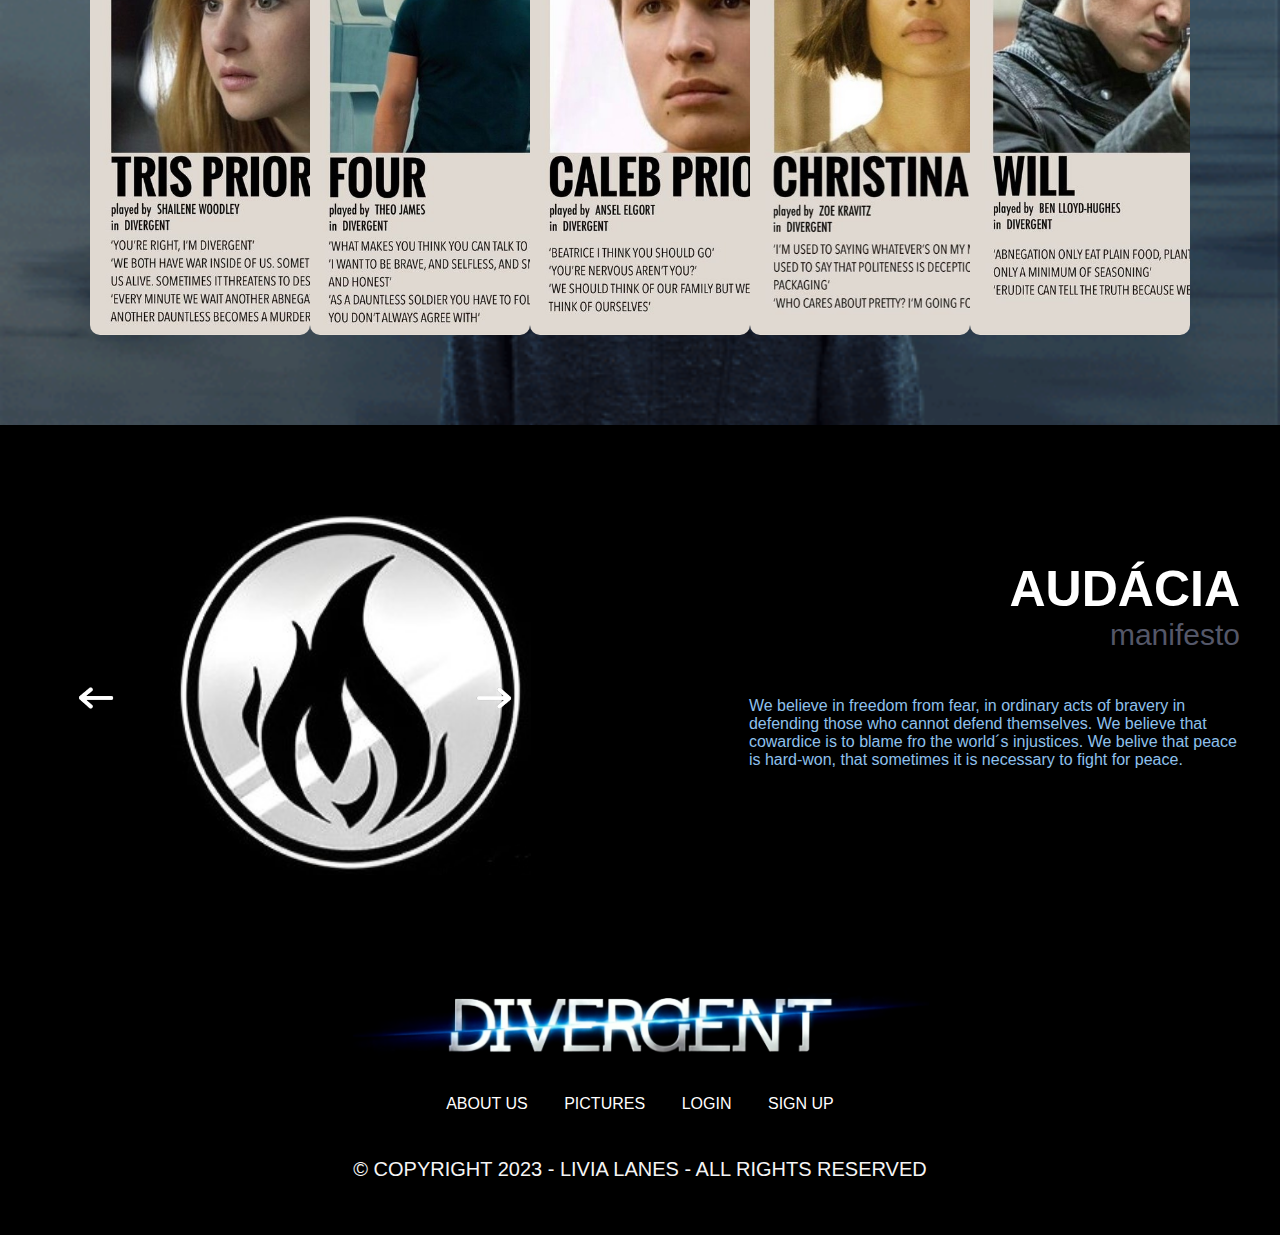
==== commit 19e8e23d: "css do simulador com metricas" ====
--- a/site/public/index.html
+++ b/site/public/index.html
@@ -56,16 +56,16 @@
     <div class="all">
         <div class="left">
             <div class="btnImg">
-                <img class="setasSlide" src="../assets/imgs/carrosel/seta-removebg-preview.png" onclick="direita()" alt="" style="height: 50px; width: 50px;">
+                <img class="setasSlide" src="./assets/imgs/carrosel/seta-removebg-preview.png" onclick="direita()" alt="" style="height: 50px; width: 50px;">
             </div>
             <div id="carrosel1" class="slides"></div>
+            
+
             <div class="btnImg">
-                <img class="setasSlide" src="../assets/imgs/carrosel/2.png" onclick="esquerda()" alt="" style="height: 50px; width: 50px;">
+                <img class="setasSlide" src="./assets/imgs/carrosel/2.png" onclick="esquerda()" alt="" style="height: 50px; width: 50px;">
             </div>
         </div>
-
-        <div class="right">
-
+        <div id="textinho_div" class="right">
         </div>
     </div>
 <!-- aba fotos e link de videos e facçoes -->
@@ -91,13 +91,21 @@
 
 <script>
 var contador = 0 
-var carrosel = ['<img class="img-pictures" src="../assets/imgs/carrosel/audacia.jpg" alt="">',
-'<img class="img-pictures" src="../assets/imgs/carrosel/abnegacao.jpg" alt="">',
-'<img class="img-pictures" src="../assets/imgs/carrosel/amizade.jpg" alt="">',
-'<img class="img-pictures" src="../assets/imgs/carrosel/erudicao.jpg" alt="">',
-'<img class="img-pictures" src="../assets/imgs/carrosel/franqueza.jpg" alt="">'
+var carrosel = ['<img class="img-pictures" src="./assets/imgs/carrosel/audacia.jpg" alt="">',
+'<img class="img-pictures" src="./assets/imgs/carrosel/abnegacao.jpg" alt="">',
+'<img class="img-pictures" src="./assets/imgs/carrosel/amizade.jpg" alt="">',
+'<img class="img-pictures" src="./assets/imgs/carrosel/erudicao.jpg" alt="">',
+'<img class="img-pictures" src="./assets/imgs/carrosel/franqueza.jpg" alt="">'
 ]
+var facçao = ['<span class="fac-desc">AUDÁCIA</span><span class="manifesto">manifesto</span><span class="topico">We believe in freedom from fear, in ordinary acts of bravery in defending those who cannot defend themselves. We believe that cowardice is to blame fro the world´s injustices. We belive that peace is hard-won, that sometimes it is necessary to fight for peace.</span>',
+'<span class="fac-desc">ABNEGAÇÃO</span><span class="manifesto">manifesto</span><span class="topico">I will be my undoing if I become my obsession. I will forget the ones I love if I do not serve them. I will war with others if I refuse to see them. Therefore I choose to turn away from my reflection, to rely not on myself but on my brothers and sisters, to project always outward until I disappear.</span>',
+'<span class="fac-desc">AMIZADE</span><span class="manifesto">manifesto</span><span class="topico">We value kindness, compassion, open communication and harmony between people. We believe that peace can only be achieved through mutual understanding and empathy, have an altruistic nature and your commitment to helping others, we promote the well-being and emotional balance of society, through the resolution of conflicts and the creation of a cozy environment.We are mediators and peacemakers, known for our ability to resolve disputes and unite different factions. Donate Blood, Donate Time, Donate Wisdom.</span>',
+'<span class="fac-desc">ERUDIÇÃO</span><span class="manifesto">manifesto</span><span class="topico">Intelligence is a gift, not a right. It must not be wielded not as a weapon but as a tool for the betterment of others. Knowledge is the only logical solution to avoid conflict. Intelligence must be used for the benefit of society.</span>',
+'<span class="fac-desc">FRANQUEZA</span><span class="manifesto">manifesto</span><span class="topico">We value honesty and transparency as fundamental principles. Honesty is the foundation of courage. We believe that truth is essential for building solid relationships and a just society, even if the truth can be harsh or uncomfortable, avoiding manipulation and falsehood, we value fairness and honesty as essential pillars for a functional society.</span>']
+
+
 carrosel1.innerHTML = carrosel[contador];
+textinho_div.innerHTML = facçao[contador];
 
 function esquerda() {
     if(contador == carrosel.length -1) {
@@ -107,6 +115,7 @@
     }
     if (contador < carrosel.length) {
         carrosel1.innerHTML = `${carrosel[contador]}`
+        textinho_div.innerHTML = `${facçao[contador]}`
     } console.log(contador)
 }
 function direita() {
@@ -115,6 +124,7 @@
         contador = carrosel.length-1
     } 
     carrosel1.innerHTML = `${carrosel[contador]}`
+    textinho_div.innerHTML = `${facçao[contador]}`
     console.log(contador)
 
 }
--- a/site/public/css/home.css
+++ b/site/public/css/home.css
@@ -6,7 +6,7 @@
     margin: 0%;
     padding: 0%;
     /* background-color: rgb(37, 37, 37); */
-   background-color: black;
+    background-color: black;
 }
 
 .header {
@@ -39,7 +39,8 @@
     color: rgb(255, 254, 254);
     text-decoration: none;
 }
-.nav1:hover{
+
+.nav1:hover {
     color: rgb(5, 18, 103);
 }
 
@@ -59,7 +60,8 @@
     color: #fff;
     background-size: cover;
 }
-.banner_content{
+
+.banner_content {
     height: 100vh;
     width: 35%;
     margin-top: 20vh;
@@ -71,13 +73,13 @@
 .informativo {
     width: 100%;
     height: 35vh;
-    background-color:black;
+    background-color: black;
     /* rgb(9, 56, 74) */
     display: flex;
     justify-content: center;
 }
 
-.logo2{
+.logo2 {
     height: 10vh;
     width: 100%;
 }
@@ -113,6 +115,7 @@
     text-align: center;
     /* justificar conteudo */
 }
+
 .informativo .container {
     margin-top: 15vh;
     padding: 2vh;
@@ -135,24 +138,28 @@
     flex-direction: column;
 
 }
-.per_titulo{
+
+.per_titulo {
     width: 100%;
     display: flex;
     color: rgb(253, 245, 235);
     justify-content: center;
 }
-.subtitulo_per{
+
+.subtitulo_per {
     width: 100%;
     color: rgb(253, 245, 235);
     text-align: center;
     margin-bottom: 2vh;
 }
-.cards{
+
+.cards {
     display: flex;
     justify-content: space-between;
     padding: 10vh;
 }
-.per1{
+
+.per1 {
     background-image: url("../assets/imgs/perfil_tris.jpg");
     width: 37vh;
     height: 55vh;
@@ -160,7 +167,8 @@
     border-radius: 10px;
     transition-duration: 0.3s;
 }
-.per2{
+
+.per2 {
     background-image: url("../assets/imgs/perfil_four2.jpg");
     width: 37vh;
     height: 55vh;
@@ -168,7 +176,8 @@
     border-radius: 10px;
     transition-duration: 0.3s;
 }
-.per3{
+
+.per3 {
     background-image: url("../assets/imgs/caleb.jpg");
     width: 37vh;
     height: 55vh;
@@ -176,7 +185,8 @@
     border-radius: 10px;
     transition-duration: 0.3s;
 }
-.per4{
+
+.per4 {
     background-image: url("../assets/imgs/perfil_christina2.jpg");
     width: 37vh;
     height: 55vh;
@@ -184,7 +194,8 @@
     border-radius: 10px;
     transition-duration: 0.3s;
 }
-.per5{
+
+.per5 {
     background-image: url("../assets/imgs/perfil_will.jpg");
     width: 37vh;
     height: 55vh;
@@ -192,22 +203,27 @@
     border-radius: 10px;
     transition-duration: 0.3s;
 }
+
 .per1:hover {
     width: 40vh;
     height: 60vh;
 }
+
 .per2:hover {
     width: 40vh;
     height: 60vh;
 }
+
 .per3:hover {
     width: 40vh;
     height: 60vh;
 }
+
 .per4:hover {
     width: 40vh;
     height: 60vh;
 }
+
 .per5:hover {
     width: 40vh;
     height: 60vh;
@@ -220,20 +236,23 @@
     width: 100%;
     height: 28vh;
 }
-.direitos{
+
+.direitos {
     color: whitesmoke;
     font-size: 20px;
     display: flex;
     justify-content: center;
     margin: 5vh;
 }
-.logo1{
+
+.logo1 {
     margin-top: 2vh;
     width: 100%;
     display: flex;
     justify-content: center;
 }
-.paginas{
+
+.paginas {
     width: 100%;
     list-style: none;
     display: flex;
@@ -242,48 +261,79 @@
     margin-right: 25%;
     margin-top: 2vh; */
 }
-.nav{
+
+.nav {
     width: 36%;
     margin-left: 32%;
     margin-right: 32%;
-    margin-top: 2vh; 
-}
-
-
-
-
-.btnImg{
+    margin-top: 2vh;
+}
+
+
+
+
+.btnImg {
     width: 5%;
     height: 5vh;
 }
-.slides{
+
+.slides {
     width: 40%;
     height: 70vh;
     display: flex;
     align-items: center;
 }
-.img-pictures{
+
+.img-pictures {
     width: 40vh;
     height: 40vh;
 }
-.all{
+
+.all {
     display: flex;
     justify-content: space-evenly;
     align-items: center;
     width: 100%;
     height: 60vh;
 }
-.left{
-    width: 100%;
+
+.left {
+    width: 80%;
     height: 55vh;
     display: flex;
     justify-content: space-evenly;
     align-items: center;
 }
-.right{
-    width: 100%;
-    height: 55vh;
-    display: flex;
-    justify-content: space-evenly;
-    align-items: center;
+
+.right {
+    width: 100%;
+    height: 40vh;
+    display: flex;
+    /* justify-content: space-evenly; */
+    /* align-items: center; */
+    flex-direction: column;
+    color: rgb(142, 192, 237);
+}
+
+.fac-desc {
+    font-size: 50px;
+    font-weight: bold;
+    text-align: end;
+    padding-right: 40px;
+    color: white;
+    margin-top: 5vh;
+}
+
+.manifesto {
+    font-size: 30px;
+    text-align: end;
+    padding-right: 40px;
+    color: rgb(84, 87, 104);
+    margin-bottom: 5vh;
+}
+
+.topico {
+width: 70%;
+text-align: start;
+margin-left: 20vh;
 }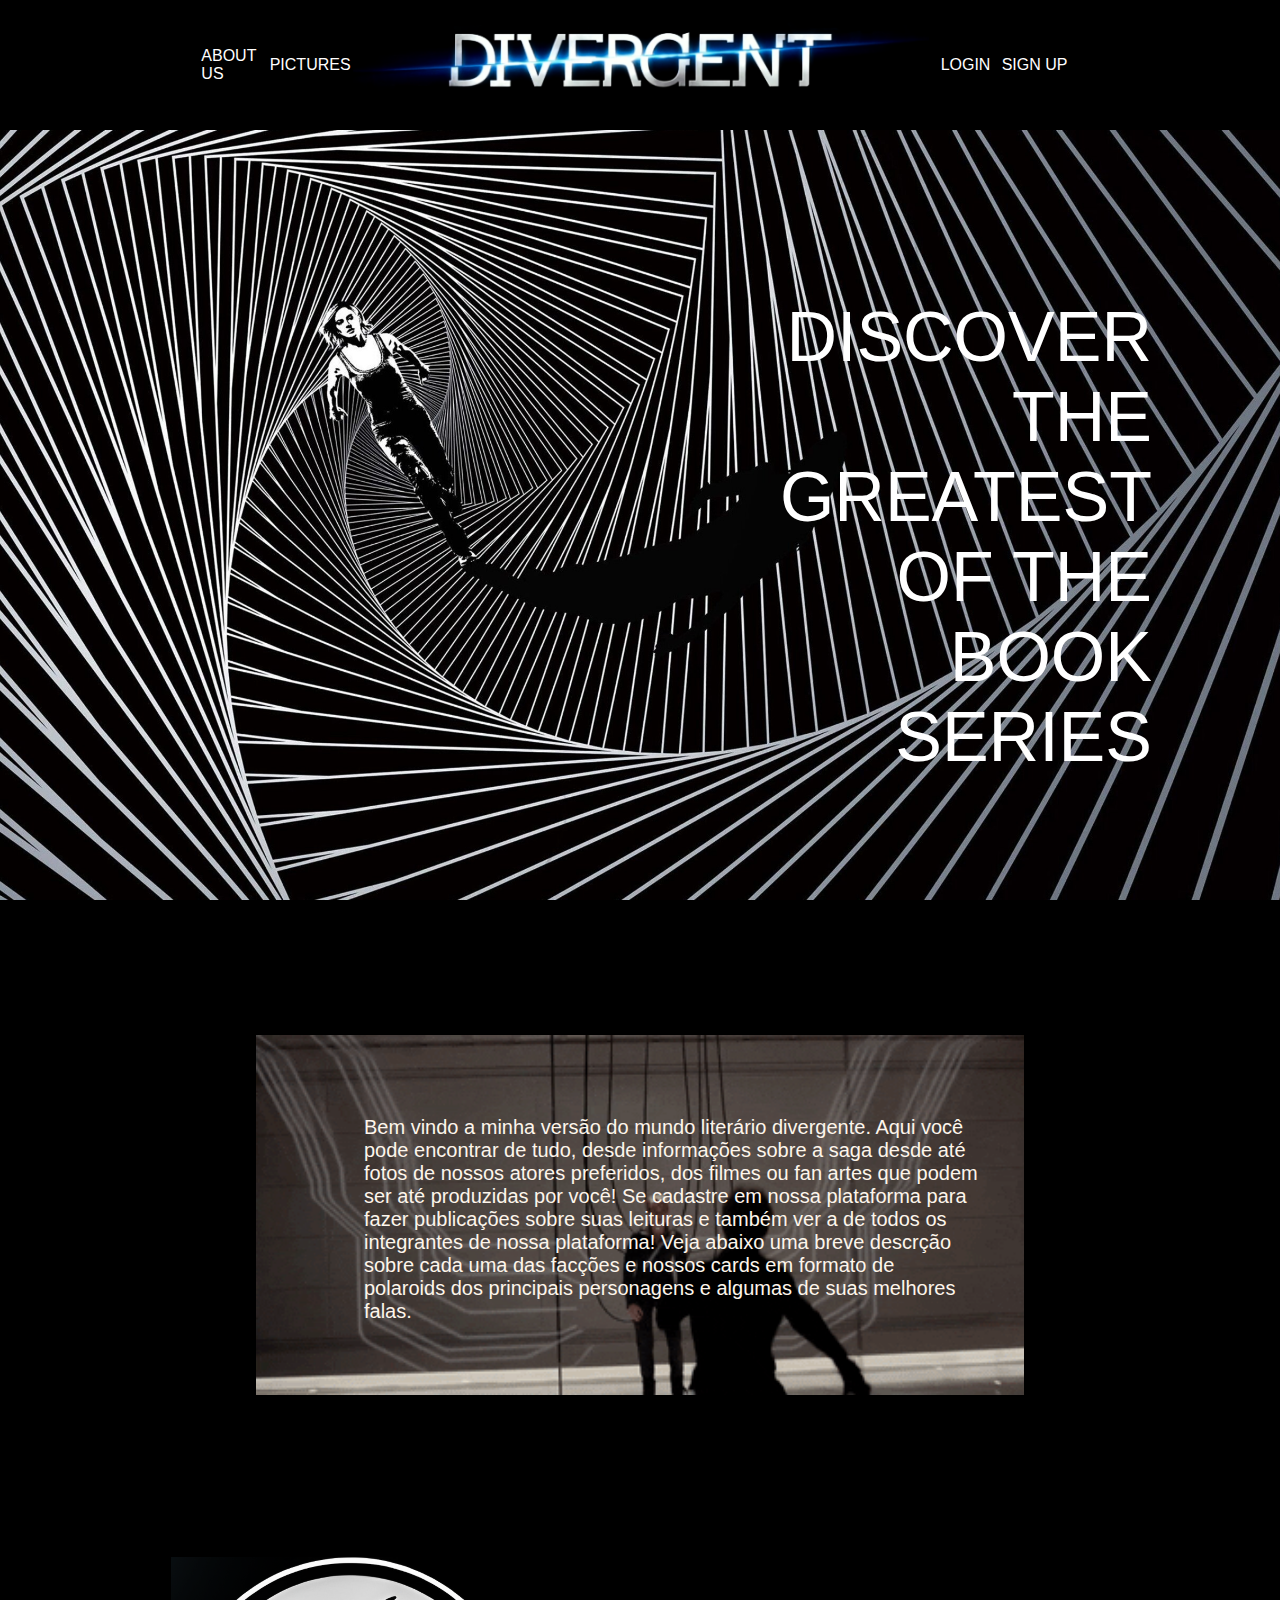
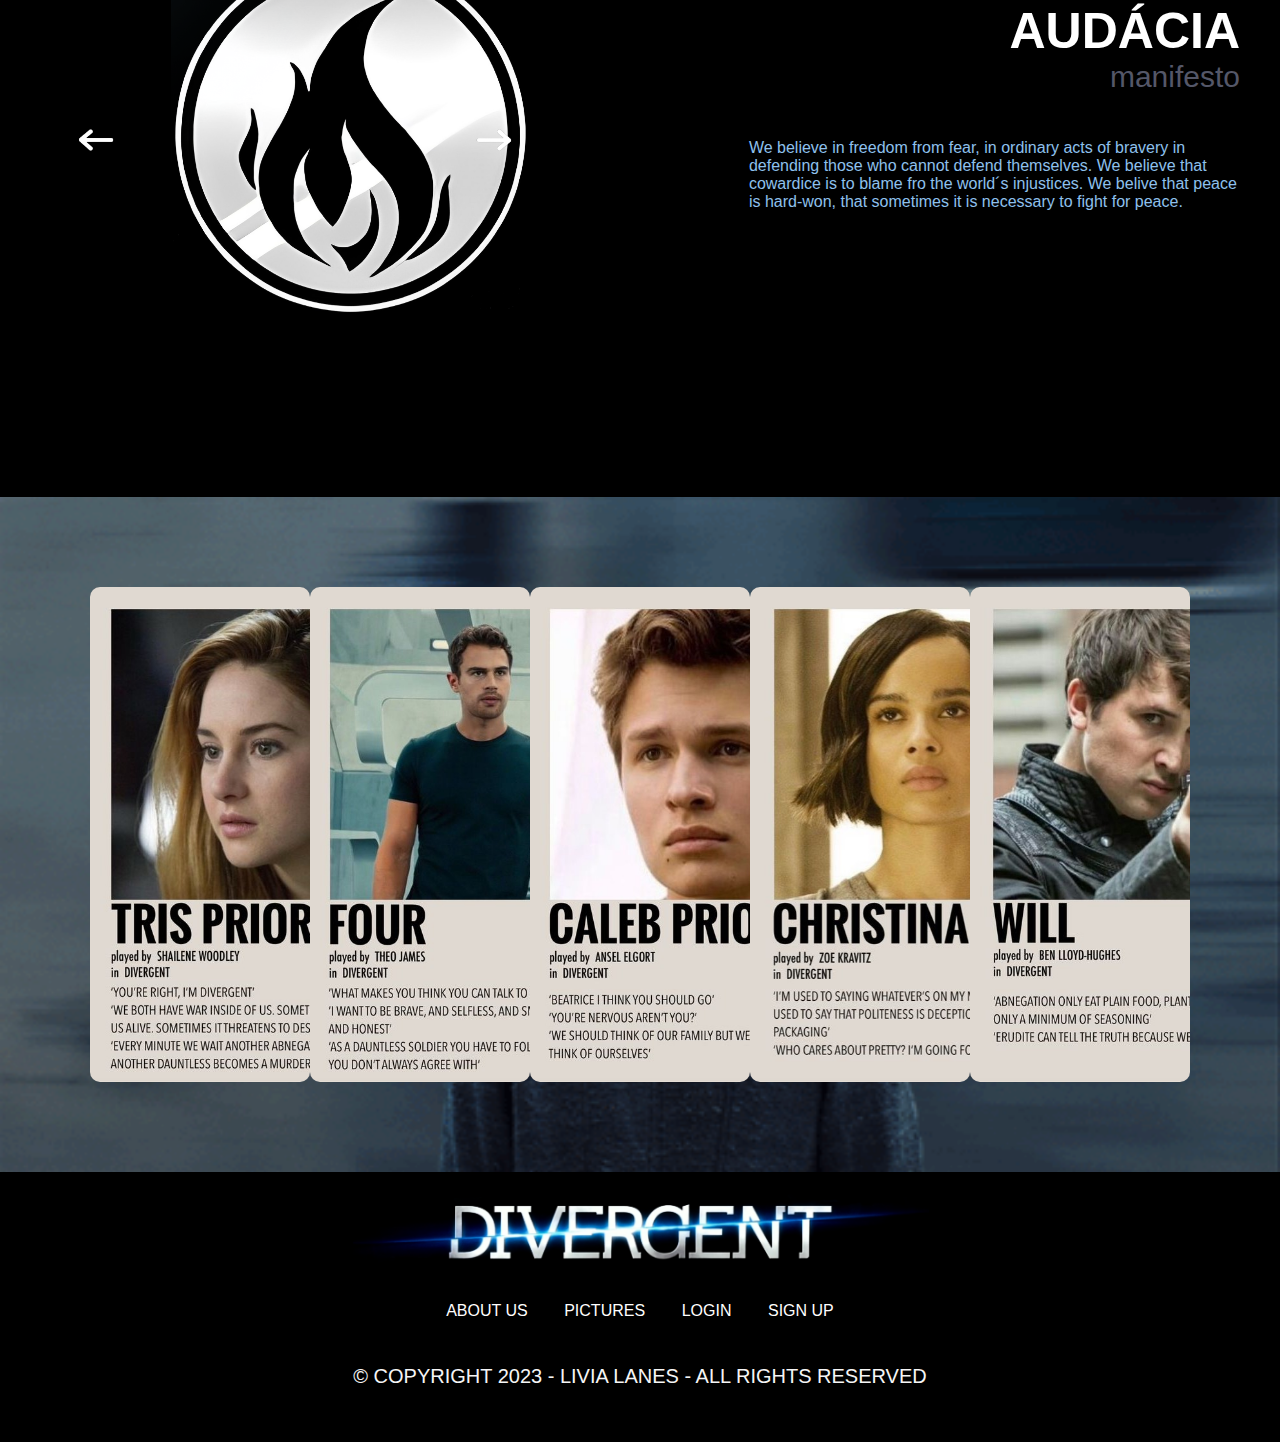
==== commit 869e0ec9: "ultimas alterações antes da apresentação" ====
--- a/site/public/index.html
+++ b/site/public/index.html
@@ -7,6 +7,7 @@
     <meta name="viewport" content="width=device-width, initial-scale=1.0">
     <title>HOME</title>
     <link rel="stylesheet" href="./css/home.css">
+    <link rel="icon" href="./assets/icon/audacia.png">
 </head>
 
 <body>
@@ -33,24 +34,15 @@
     </div>
 
     <div class="informativo">
-        <div class="container">
-            <!-- <span class="picture_intro"></span> -->
-            <span class="intro"> Bem vindo a minha versão do mundo literário criado pela Veronica Roth. Aqui você pode encontrar de tudo, desde noiticias sobre a saga desde até fotos de nossos atores preferidos ou fan artes que podem ser produzidas por você! Se cadastre em nossa plataforma para acessar quizzes e publicações de outros membros. Veja abaixo nossos cards em formato de polaroids dos principais personagens e algumas de suas melhores falas:</span>
-            <!-- <span class="picture_intro"></span> -->
-        </div>
+        <div class="gifzinho">
+            <div class="container2">
+                <!-- <span class="picture_intro"></span> -->
+                <span class="intro"> Bem vindo a minha versão do mundo literário divergente. Aqui você pode encontrar de tudo, desde informações sobre a saga desde até fotos de nossos atores preferidos, dos filmes ou fan artes que podem ser até produzidas por você! Se cadastre em nossa plataforma para fazer publicações sobre suas leituras e também ver a de todos os integrantes de nossa plataforma! Veja abaixo uma breve descrção sobre cada uma das facções e nossos cards em formato de polaroids dos principais personagens e algumas de suas melhores falas.</span>
+                <!-- <span class="picture_intro"></span> -->
+            </div>
+        </div> 
+        
     </div>
-    <div class="personagens">
-        <!-- <h1 class="per_titulo">NOSSOS QUERIDINHOS!</h1>
-        <span class="subtitulo_per">Conheça os personagens principais da história e suas frases mais marcantes</span> -->
-        <div class="cards">
-            <div class="per1"></div>
-            <div class="per2"></div>
-            <div class="per3"></div>
-            <div class="per4"></div>
-            <div class="per5"></div>
-        </div>
-    </div>
-
 
 
     <div class="all">
@@ -68,6 +60,21 @@
         <div id="textinho_div" class="right">
         </div>
     </div>
+
+
+    <div class="personagens">
+        <!-- <h1 class="per_titulo">NOSSOS QUERIDINHOS!</h1>
+        <span class="subtitulo_per">Conheça os personagens principais da história e suas frases mais marcantes</span> -->
+        <div class="cards">
+            <div class="per1"></div>
+            <div class="per2"></div>
+            <div class="per3"></div>
+            <div class="per4"></div>
+            <div class="per5"></div>
+        </div>
+    </div>
+
+    
 <!-- aba fotos e link de videos e facçoes -->
 
     <div class="footer">
@@ -76,7 +83,7 @@
             <ul class="paginas">
                 <!-- <li> <a href="home.html"> HOME</a></li> -->
                 <li> <a class="nav1" href="aboutus.html">ABOUT US</a></li>
-                <li> <a class="nav1" href="simulador.html">PICTURES</a></li>
+                <li> <a class="nav1" href="pictures.html">PICTURES</a></li>
                 <li> <a class="nav1" href="login.html">LOGIN</a></li>
                 <li><a class="nav1" href="cadastro.html">SIGN UP</a></li>
             </ul>
@@ -85,17 +92,18 @@
         © COPYRIGHT 2023 - LIVIA LANES - ALL RIGHTS RESERVED
        </div>
     </div>
+    
 </body>
 
 </html>
 
 <script>
 var contador = 0 
-var carrosel = ['<img class="img-pictures" src="./assets/imgs/carrosel/audacia.jpg" alt="">',
+var carrosel = ['<img class="img-pictures" src="./assets/imgs/carrosel/audacia.png" alt="">',
 '<img class="img-pictures" src="./assets/imgs/carrosel/abnegacao.jpg" alt="">',
 '<img class="img-pictures" src="./assets/imgs/carrosel/amizade.jpg" alt="">',
-'<img class="img-pictures" src="./assets/imgs/carrosel/erudicao.jpg" alt="">',
-'<img class="img-pictures" src="./assets/imgs/carrosel/franqueza.jpg" alt="">'
+'<img class="img-pictures" src="./assets/imgs/carrosel/erudiçao.png" alt="">',
+'<img class="img-pictures" src="./assets/imgs/carrosel/franqueza.png" alt="">'
 ]
 var facçao = ['<span class="fac-desc">AUDÁCIA</span><span class="manifesto">manifesto</span><span class="topico">We believe in freedom from fear, in ordinary acts of bravery in defending those who cannot defend themselves. We believe that cowardice is to blame fro the world´s injustices. We belive that peace is hard-won, that sometimes it is necessary to fight for peace.</span>',
 '<span class="fac-desc">ABNEGAÇÃO</span><span class="manifesto">manifesto</span><span class="topico">I will be my undoing if I become my obsession. I will forget the ones I love if I do not serve them. I will war with others if I refuse to see them. Therefore I choose to turn away from my reflection, to rely not on myself but on my brothers and sisters, to project always outward until I disappear.</span>',
--- a/site/public/css/home.css
+++ b/site/public/css/home.css
@@ -10,7 +10,7 @@
 }
 
 .header {
-    /* margin-top: -16px; */
+
     width: 100%;
     height: 13vh;
 }
@@ -72,7 +72,7 @@
 
 .informativo {
     width: 100%;
-    height: 35vh;
+    height: 50vh;
     background-color: black;
     /* rgb(9, 56, 74) */
     display: flex;
@@ -84,47 +84,32 @@
     width: 100%;
 }
 
-/* .picture_intro {
-    background-image: url("intro4.jpg");
-    width: 35vh;
-    height: 20vh;
-    background-size: cover;
-    border-radius: 10px;
-
-} */
-
-/* .picture_intro{
-    background-image: url("perfil_four2.jpg");
-    width: 37vh;
-    height: 55vh;
-    background-size: cover;
-    border-radius: 10px;
-}
-.picture_intro2{
-    background-image: url("perfil_tris.jpg");
-    width: 37vh;
-    height: 55vh;
-    background-size: cover;
-    border-radius: 10px;
-} */
+
 .intro {
-    width: 80%;
+    width: 100%;
     color: rgb(253, 245, 235);
     font-size: 20px;
     justify-content: center;
     text-align: center;
     /* justificar conteudo */
 }
-
-.informativo .container {
+.gifzinho{
+    width: 60%;
+    height: 40vh;
+    background-image: url('../assets/imgs/gif3.gif');
+    background-size: cover;
     margin-top: 15vh;
+}
+
+.informativo .container2 {
+    margin-top: 7vh;
     padding: 2vh;
     margin-left: 10vh;
     margin-right: 10vh;
     justify-content: space-evenly;
     width: 80%;
     height: 20vh;
-    background-color: black;
+    /* background-color: black; */
 }
 
 .personagens {
@@ -290,11 +275,12 @@
 }
 
 .all {
+    padding-top: 18vh;
     display: flex;
     justify-content: space-evenly;
     align-items: center;
     width: 100%;
-    height: 60vh;
+    height: 50vh;
 }
 
 .left {
@@ -336,4 +322,4 @@
 width: 70%;
 text-align: start;
 margin-left: 20vh;
-}+}
